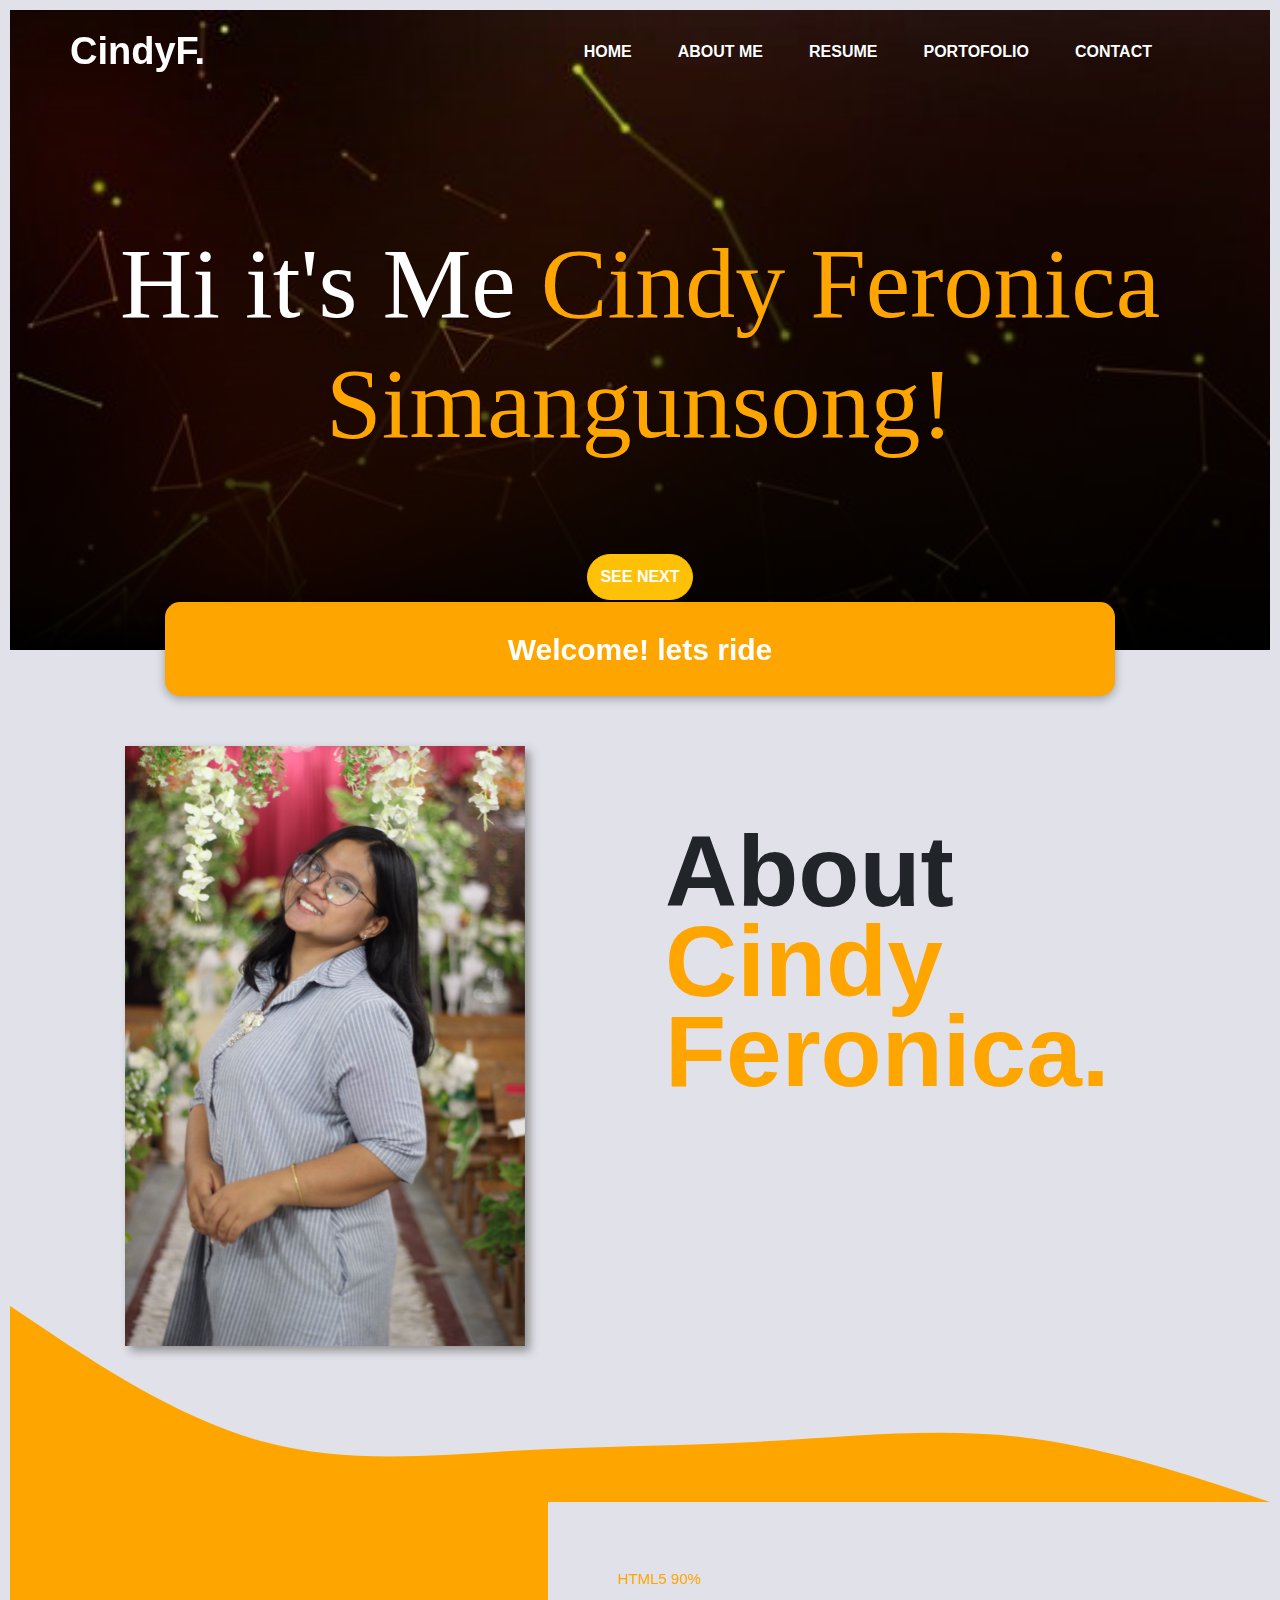
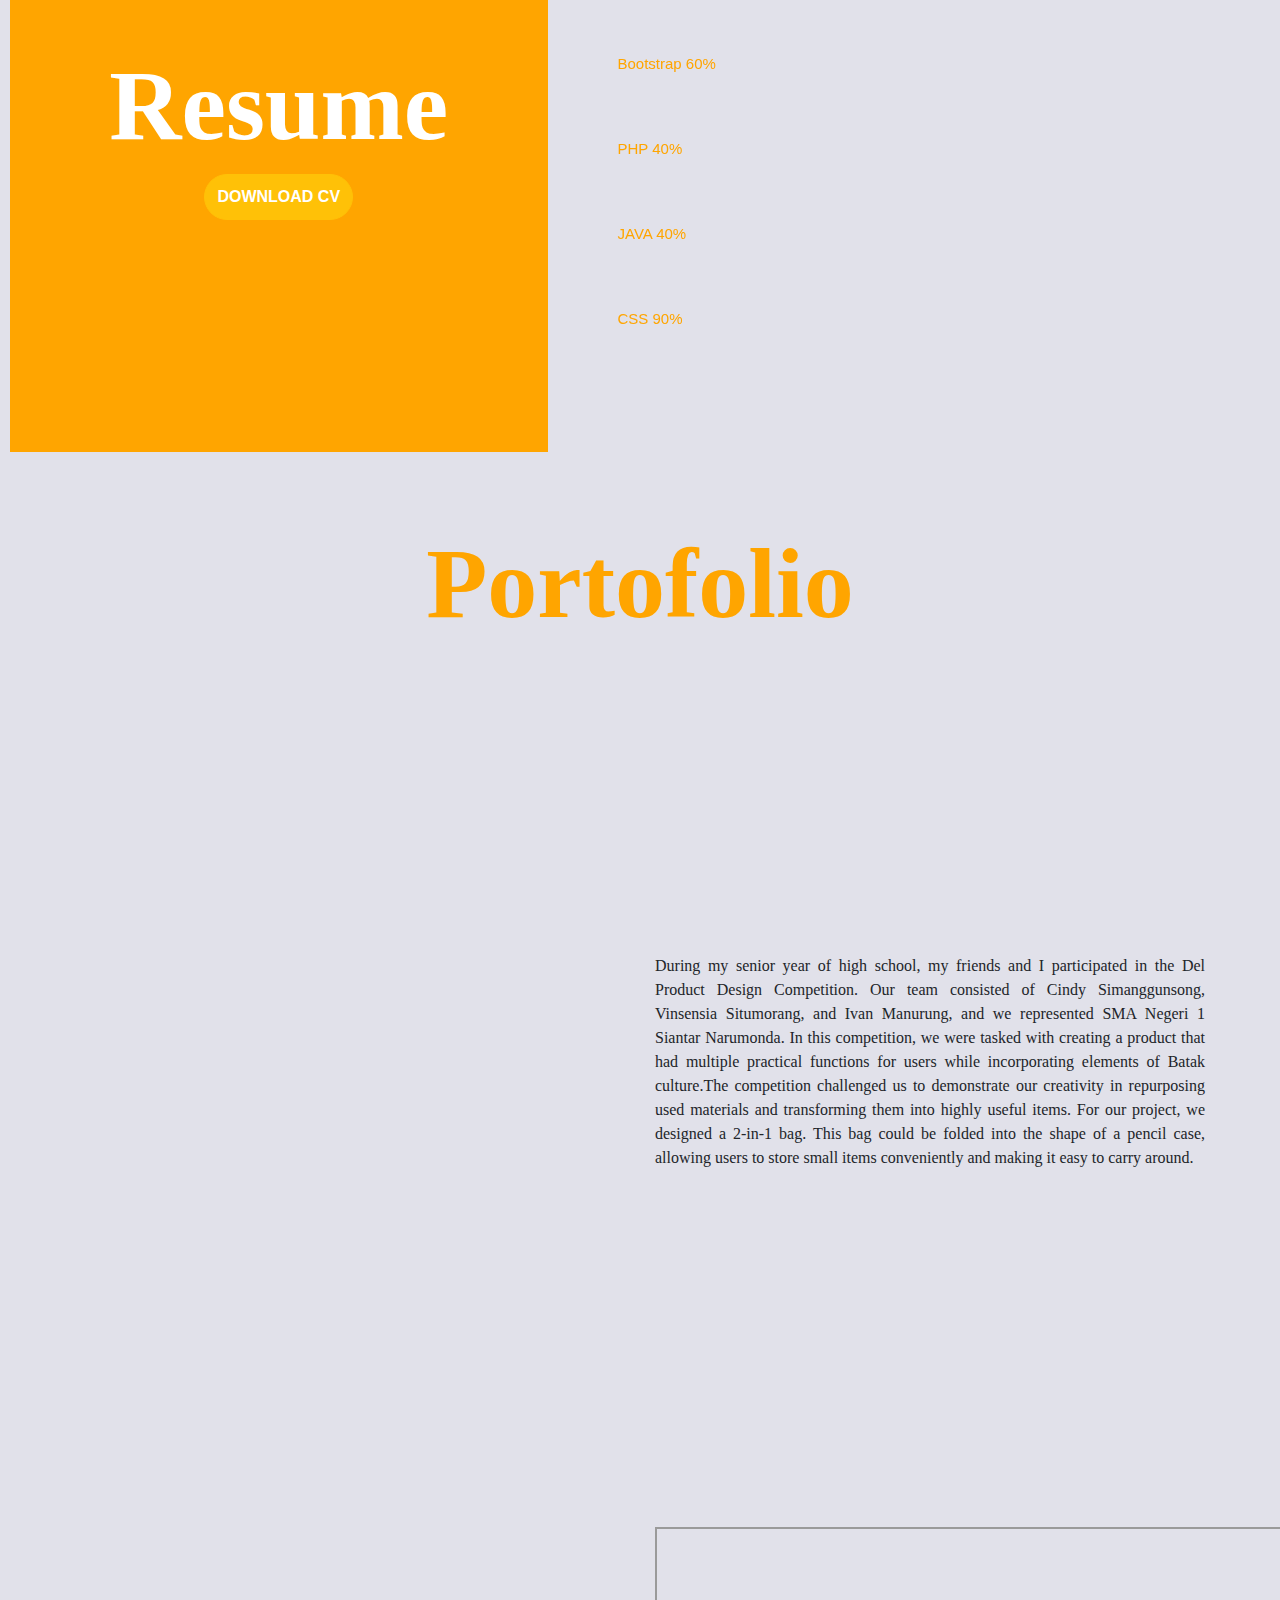
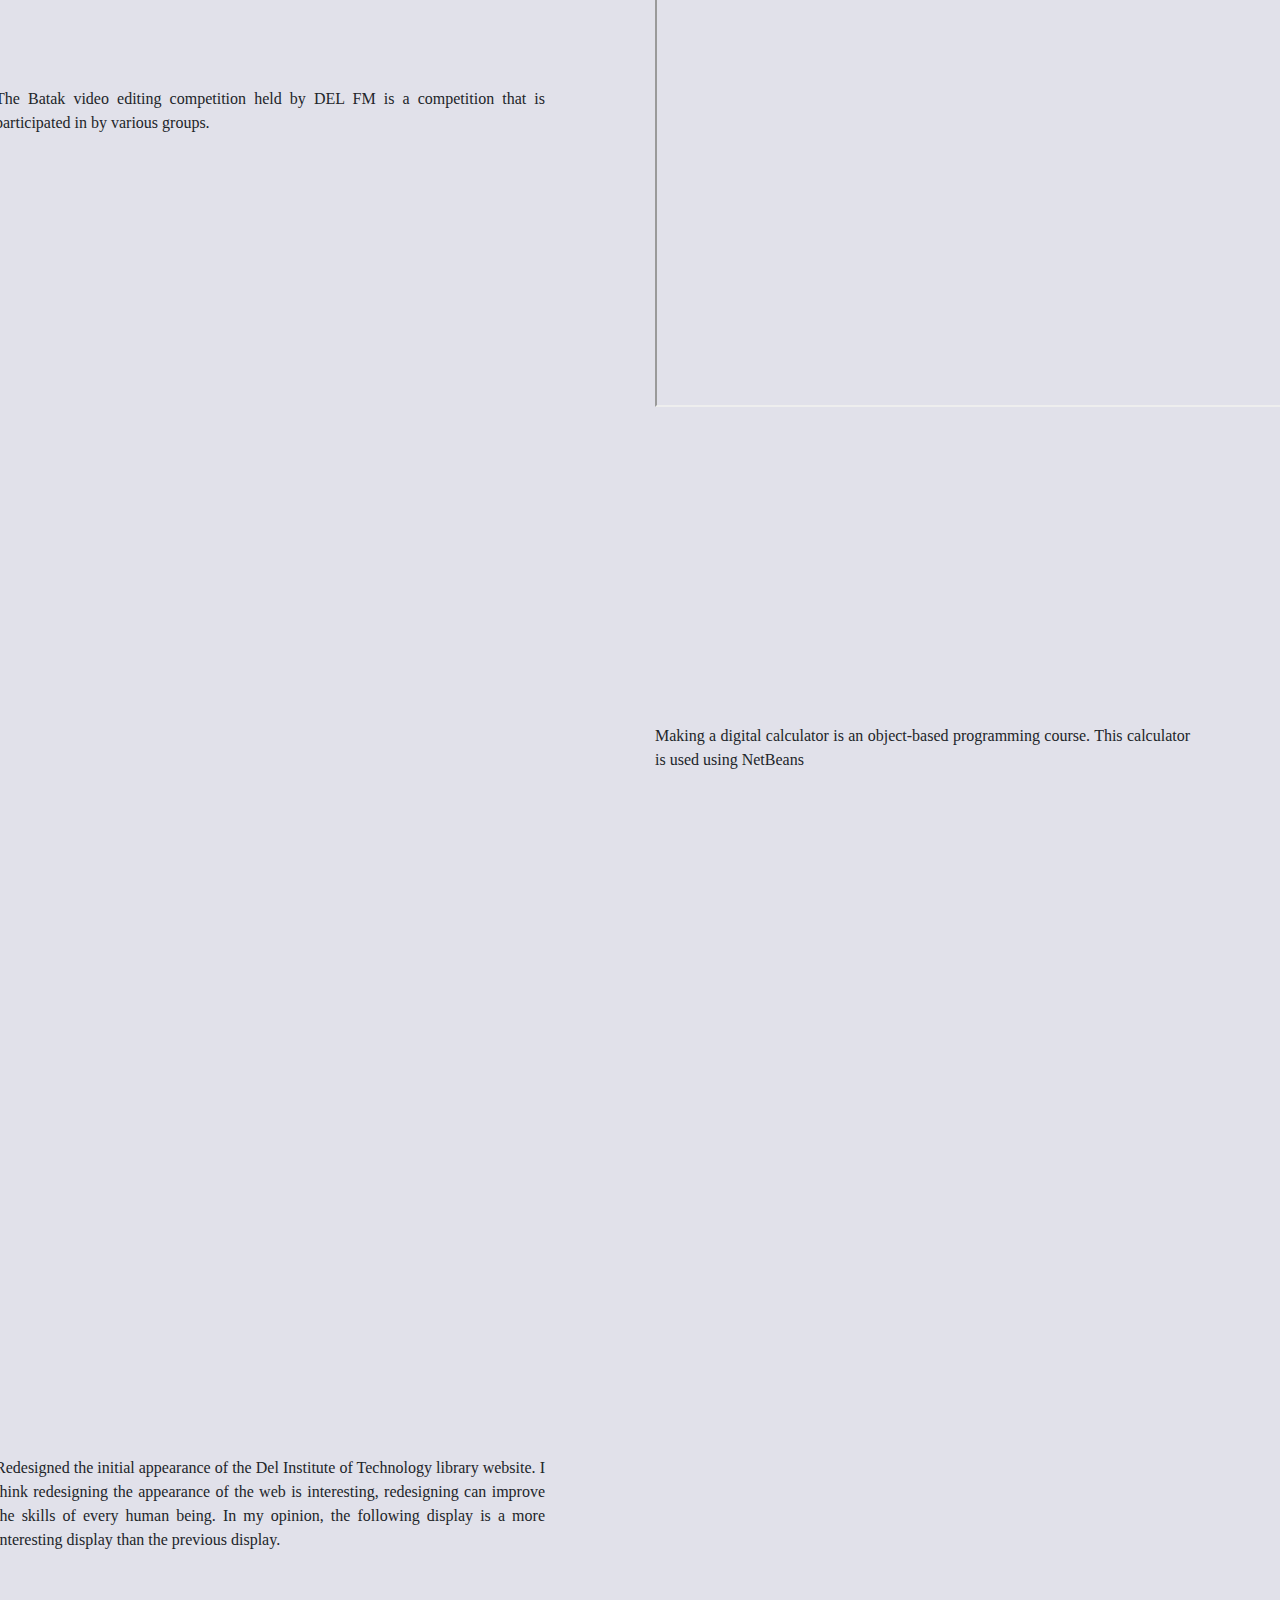
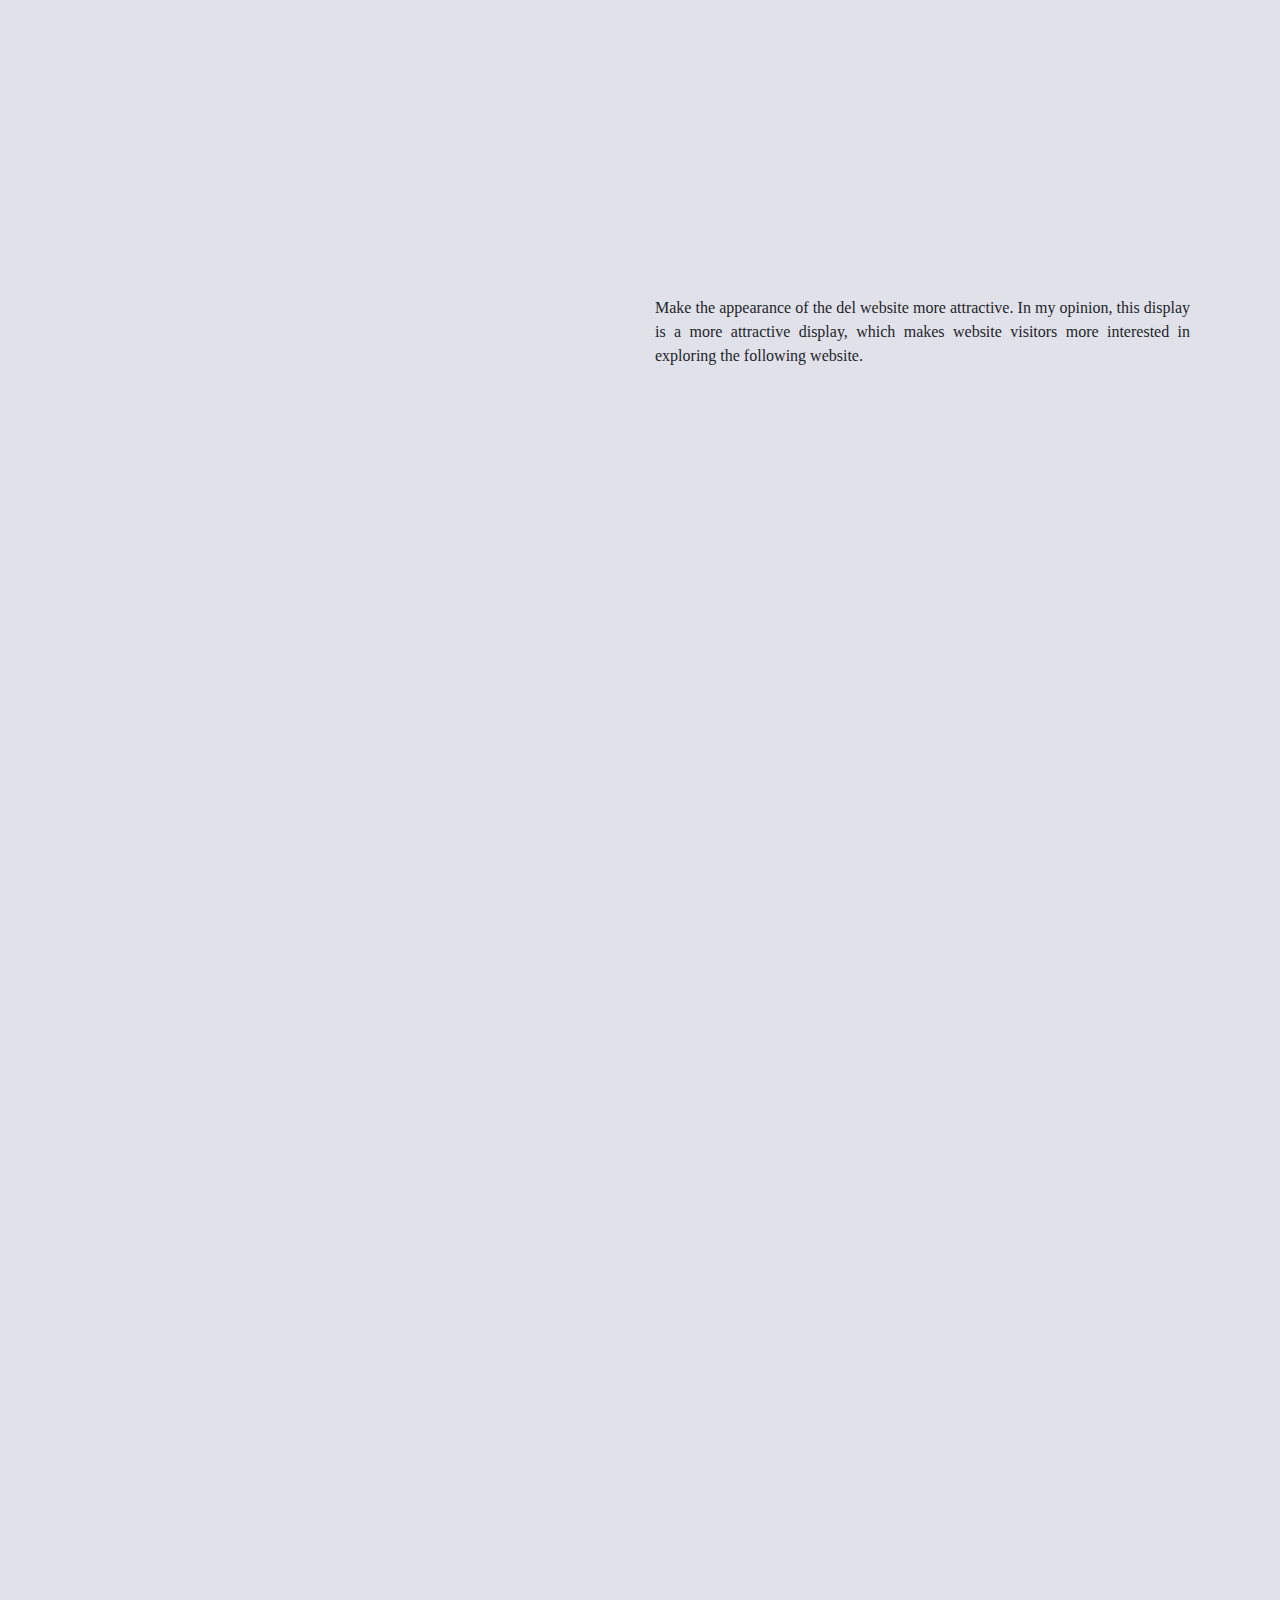
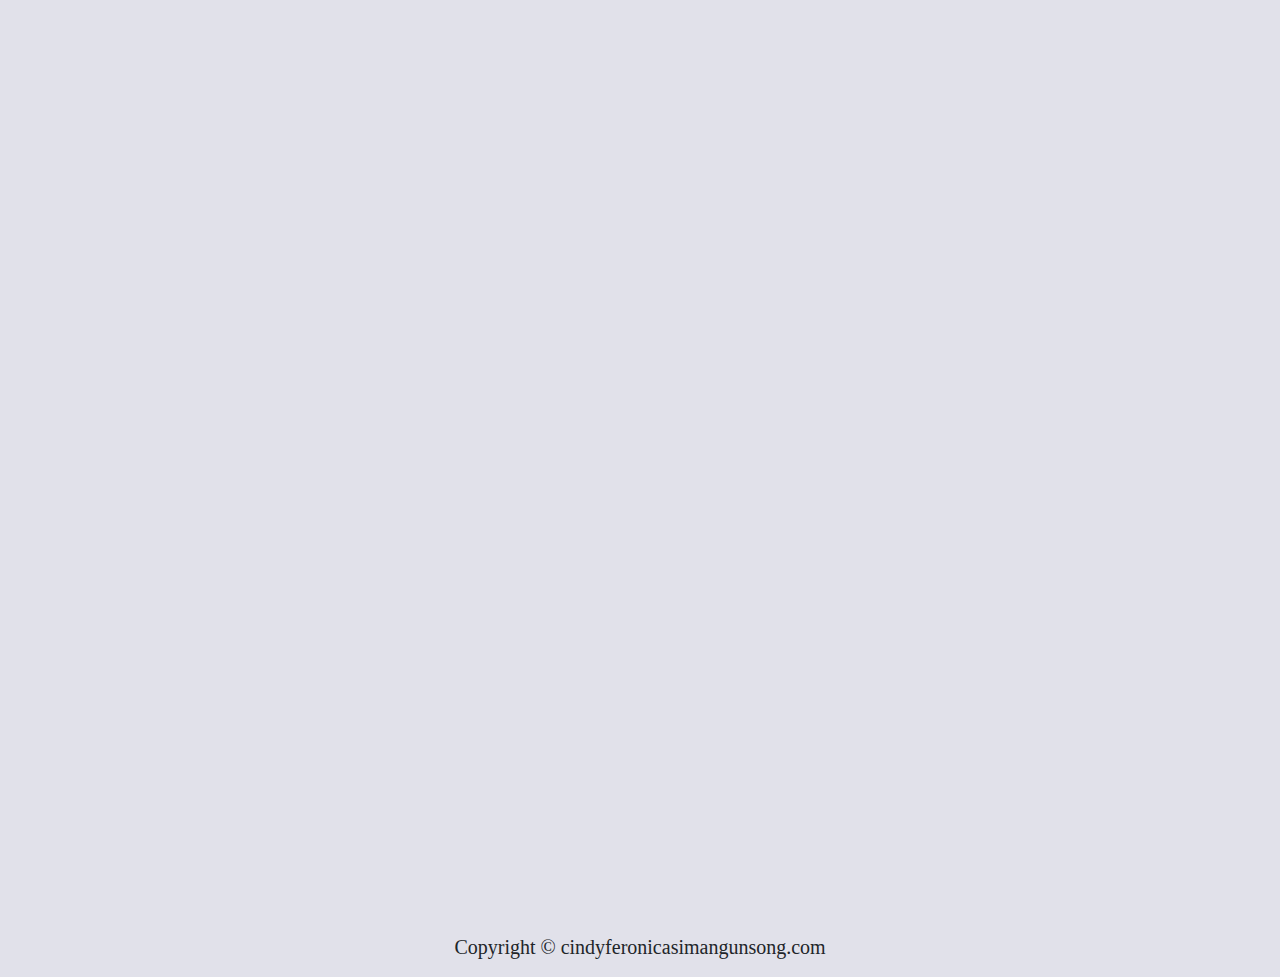
==== index.html @ 0d19aa40 "Add files via upload" ====
<!DOCTYPE html>
<html lang="en">
  <head>
    <meta charset="utf-8" />
    <meta name="viewport"/>
    <!-- Bootstrap CSS -->
    <link href="https://unpkg.com/aos@2.3.1/dist/aos.css" rel="stylesheet"><!-- ini merupakan tautan yang menuju ke file css, yang mengimport gaya dari "AOS" yang merupakan perpustakaan javascript untuk membuat animasi saat pengguna menggulir halaman web. -->
    <link
      rel="stylesheet"
      href="https://stackpath.bootstrapcdn.com/bootstrap/4.3.1/css/bootstrap.min.css"
      integrity="sha384-ggOyR0iXCbMQv3Xipma34MD+dH/1fQ784/j6cY/iJTQUOhcWr7x9JvoRxT2MZw1T"
      crossorigin="anonymous"
      />
    <!-- CSS -->
    <link rel="stylesheet" href="style.css" />
    <title>Cindy Feronica Simangunsong</title>
  </head>
  <body>


    <!-- Navbar Section -->
    <nav class="navbar navbar-expand">
      <div class="container">
        <a class="navbar-brand" data-aos="fade-right" data-aos-duration="80" href="#home">CindyF.</a>
        <div class="collapse navbar-collapse" id="navbarNav">
          <ul class="navbar-nav ml-auto">
            <li class="nav-item">
              <a class="nav-link" href="#home">Home</a>
            </li>
            <li class="nav-item">
              <a class="nav-link" href="#aboutme">About Me</a>
            </li>
            <li class="nav-item">
              <a class="nav-link" href="#resume">Resume</a>
            </li>
            <li class="nav-item">
              <a class="nav-link" href="#portofolio">Portofolio</a>
            </li>
            <li class="nav-item">
              <a class="nav-link" href="conntactus.html">Contact</a>
            </li>
          </ul>
        </div>
      </div>
    </nav>
    <!-- End Navbar -->


    <!-- bagian home yang terdapat bagian background  -->
    <section id="home">
        <div class="jumbotron jumbotron-fluid">
          <div class="container"> 
            <h1 class="display-4" data-aos="fade-up"data-aos-duration="80">Hi it's Me <span style="font: weight 900; color: orange;">Cindy Feronica Simangunsong!</span></h1>
            <a class="tombolprt btn btn-warning" href="#aboutme" >See Next</a>
          </div>
        </div>
    </section>
    <!-- end jumbo -->
    <!-- container -->
   <!-- panel -->
    <div class="container">
      <div class="row justify-content-center" data-aos="fade-up" data-aos-duration="80">
        <div class="col-10 info-panel text-center"><h1>Welcome! lets ride</h1></div>
      </div>
      <!-- end panel -->


      <!-- SECTION PERKENALAN -->
        <div class="row contain">
          <div class="col-6">
            <section id="aboutme">
            <img src="cindys.jpg" alt="me" class="img-fluid me" data-aos="fade-right" data-aos-duration="80"  >
          </div>
          <div class="col-6 txtme">
            <h3 class="fade-left" data-aos-duration="80">About<span style="color: orange"><br>Cindy Feronica.</span></h3>     
            <p  data-aos="fade-left" data-aos-duration="80">Hi! My Name Is <span style="color: orange;">Cindy Feronica Simangunsong</span> . <br> I Live In Porsea, Sumatera Utara, Indonesia! <br> May 12, 2023 I was born. Now i am . <br> 20 <span style="color:orange;"> Years Old. </span> I am a 5th semester Informatics undergraduate student at the <span style="color: orange;"> Del Technology Institute </span><br> I Like <span style="color: orange;">Web Design!</span> <br> My hope is that i will become a succesful web designer and receive work accordig to my criteria. <br> greeting from me 👩‍💻 <a href="https://www.instagram.com/cndysmg/?hl=en"><span style=color:orange;>@cndysmg</span></a></span></p>
          </div>
      </div>
    </div>
  </section>
      <!-- end PERKENALAN -->


        <!-- waves -->
    <svg class="waves" xmlns="http://www.w3.org/2000/svg" viewBox="0 0 1440 320"><path fill="#FEA500" fill-opacity="1" d="M0,96L48,128C96,160,192,224,288,250.7C384,277,480,267,576,261.3C672,256,768,256,864,250.7C960,245,1056,235,1152,245.3C1248,256,1344,288,1392,304L1440,320L1440,320L1392,320C1344,320,1248,320,1152,320C1056,320,960,320,864,320C768,320,672,320,576,320C480,320,384,320,288,320C192,320,96,320,48,320L0,320Z"></path></svg>
    <!-- end waves -->


<!-- bagian resume Skills section -->
    <section id="resume">  
      <div class="row align-middle">
        <div class="col-5 skill text-center align-middle">
        <br><br><br><br><br><br><h2 style="font-size: 100px; color: white; font-family: montserrat; font-weight: 900">Resume</h2>
          <a class="tombolprt btn btn-warning" href="https://drive.google.com/drive/folders/1V2VSqXaPwU917uNZCgEbph3WbT5rlEj8" >Download CV</a>
        </div>
  
        <div class="col-6 skills">
          <div class="">
          <ul id="skillbar">
            <li><span class="thebars progressdefault" style="width:100%;"data-aos="fade-left" data-aos-duration="80"></span>
              <h3>HTML5 90%</h3>
            </li>
            <li><span class="thebar progressblue"data-aos="fade-left" data-aos-duration="80" style="width:90%;"></span>
              <h3>Bootstrap 60%</h3>
            </li>
            <li><span class="thebar progressorange"data-aos="fade-left" data-aos-duration="80" style="width:80%;"></span>
              <h3>PHP 40%</h3>
            </li>
            <li><span class="thebar progressgreen" data-aos="fade-left" data-aos-duration="80"style="width:70%;"></span>
              <h3>JAVA 40%</h3>
            </li>
               <li><span class="thebar progressdefault" style="width: 100%" data-aos="fade-left" data-aos-duration="80"style="width:60%;"></span>
              <h3>CSS 90%</h3>
            </li>
          </ul>
          </div>
        </div>
      </div>
      </section>
        <!-- End of Resume Subpage -->




        <!--bagian about-->
    <section id="portofolio"><!-- about pertama -->
      <div class="row justify-content-center ">
        <div class="text-center">
        <br><br><br<br><br><h2 style="font-size: 100px; color: orange; font-family: montserrat; font-weight: 900">Portofolio</h2>
            <div class="row contain">
              <div class="col-6">
                <img src="harapan.jpg" alt="me" class="img-fluid mee img-responsive" data-aos="fade-right" data-aos-duration="80"  >
              </div>
              <div class="col-6 txtmee">
                <h4 class="xd text-left " data-aos="fade-left" data-aos-duration="80" >1️⃣.Del <span style="color: orange"> Product Design Competition </span></h4>     
                <p  class="xd text-left justify-text" data-aos="fade-left" data-aos-duration="80" >
               <div class="justify-text">
                During my senior year of high school, my friends and I participated in the Del Product Design Competition. Our team consisted of Cindy Simanggunsong, Vinsensia Situmorang, and Ivan Manurung, and we represented SMA Negeri 1 Siantar Narumonda. In this competition, we were tasked with creating a product that had multiple practical functions for users while incorporating elements of Batak culture.The competition challenged us to demonstrate our creativity in repurposing used materials and transforming them into highly useful items. For our project, we designed a 2-in-1 bag. This bag could be folded into the shape of a pencil case, allowing users to store small items conveniently and making it easy to carry around.
              </div>
              </div>
            </div>
          </div>
        </div>
      </div>
<!-- about pertama end -->
      <div class="row justify-content-center ">
        <div class="text-center">
            <div class="row contain">
              <div class="col-6 txtmee">
              <h4 class="xd text-left" data-aos="fade-left" data-aos-duration="80">2️⃣.Batak <span style="color: orange"> video editing competition by DEL FM</span></h4>     
              <p  class="xd text-left justify-text " data-aos="fade-left" data-aos-duration="80" >
                <div class="justify-text">
              The Batak video editing competition held by DEL FM is a competition that is participated in by various groups. <a class="nav-link " href="https://drive.google.com/drive/folders/1-0HwHfOLL2AI66oNQTvqMdPvUxizGyU6"> </a><span style="color:black"> </span></p>
            </div>  
            </div>
              <div class="col-6 txtmee">
              <iframe src="https://drive.google.com/file/d/1vu4aQV7bl-6YU1rjakam4aYBLO9CNaQT/preview" width="640" height="480" allow="autoplay"></iframe>
              </div>
            </div>
        </div>
        </div>
      </div>
      <!--about ke 2 end-->
      <div class="row contain">
        <div class="col-6">
        <img src="proyekkalku.jpg" alt="me" class="img-fluid mee img-responsive" data-aos="fade-right" data-aos-duration="80"  >
        </div>
        <div class="col-6 txtmee">
        <h4 class="xd text-left " data-aos="fade-left" data-aos-duration="80" >3️⃣.Create <span style="color: orange"> Calculator Programs and Designs </span></h4>     
        <p  class="xd text-left justify-text" data-aos="fade-left" data-aos-duration="80" >
          <div class="justify-text">
          Making a digital calculator is an object-based programming course. This calculator is used using NetBeans
        </div>
        </div>
      </div>
<!--about ke 3 end-->
      
<div class="row justify-content-center ">
        <div class="text-center">
            <div class="row contain">
              <div class="col-6 txtmee">
              <h4 class="xd text-left" data-aos="fade-left" data-aos-duration="80">4️⃣. Redesigning <span style="color: orange"> the appearance of the IT Del library website</span></h4>     
              <p  class="xd text-left justify-text " data-aos="fade-left" data-aos-duration="80" >
                <div class="justify-text">
                  Redesigned the initial appearance of the Del Institute of Technology library website. I think redesigning the appearance of the web is interesting, redesigning can improve the skills of every human being. 
                  In my opinion, the following display is a more interesting display than the previous display.
                </div>  
            </div>
              <div class="col-6 txtmee">
                <img src="proyekperpus.jpg" alt="me" class="img-fluid mee img-responsive" data-aos="fade-right" data-aos-duration="80" >
              </div>
            </div>
        </div>
        </div>
      </div>
      <!--about ke 4 end -->
      <div class="row contain">
        <div class="col-6">
        <img src="proyekdel.jpg" alt="me" class="img-fluid mee img-responsive" data-aos="fade-right" data-aos-duration="80"  >
        </div>
        <div class="col-6 txtmee">
        <h4 class="xd text-left " data-aos="fade-left" data-aos-duration="80" >5️⃣.Create <span style="color: orange"> Calculator Programs and Designs </span></h4>     
        <p  class="xd text-left justify-text" data-aos="fade-left" data-aos-duration="80" >
          <div class="justify-text">
          Make the appearance of the del website more attractive. In my opinion, this display is a more attractive display, which makes website visitors more interested in exploring the following website.
        </div>
        </div>
      </div>
    </section>
    <!--end about-->


    <!--bagian sertifikat-->
<!-- MY TEAM SECTION -->
    <section id="team" class="team content-section">
      <div class="container">
        <div class="row text-center">
          <div class="col-md-12" data-aos="fade-down" data-aos-duration="80">
          <h2 style="font-size: 100px; color: orange; font-family: montserrat; font-weight: 900">Sertificate</h2>
          </div>
          <div class="row">
            <div class="col-md-4" data-aos="fade-right" data-aos-duration="80">
              <div class="team-member">
                <figure>
                <img src="ser1.jpg" alt="" class="img-fluid">
                </figure>
              </div><!-- /.team-member-->
            </div><!-- /.col-md-4 -->
            <div class="col-md-4" data-aos="fade-down" data-aos-duration="80">
              <div class="team-member">
                <figure>
                <img src="ser2.png" class="img-fluid">
                </figure>
              </div><!-- /.team-member-->
            </div><!-- /.col-md-4 -->
            <div class="col-md-4" data-aos="fade-left" data-aos-duration="80">
              <div class="team-member">
                <figure>
                <img src="ser3.png" alt="" class="img-fluid">
                </figure>
              </div><!-- /.team-member-->
            </div><!-- /.col-md-4 -->
          </div><!-- /.row -->
          <div class="row">
            <div class="col-md-6" data-aos="fade-right" data-aos-duration="80">
              <div class="team-member">
                <figure>
                <img src="ser4.png" alt="" class="img-fluid">
                </figure>
              </div><!-- /.team-member-->
            </div><!-- /.col-md-4 -->
            <div class="col-md-6" data-aos="fade-left" data-aos-duration="80">
              <div class="team-member">
                <figure>
                <img src="ser5.png" alt="" class="img-fluid">
                </figure>
              </div><!-- /.team-member-->
            </div><!-- /.col-md-4 -->
            <div class="col-md-6" data-aos="fade-left" data-aos-duration="80">
              <div class="team-member">
            <figure>
              <center><img src="ser6.png" alt="" class="img-fluid"></center>
              </figure>
          </div>
        </div>
      </div>
    </section>
<!--bagian sertifikat selesai-->
    <script
      src="https://code.jquery.com/jquery-3.3.1.slim.min.js"
      integrity="sha384-q8i/X+965DzO0rT7abK41JStQIAqVgRVzpbzo5smXKp4YfRvH+8abtTE1Pi6jizo"
      crossorigin="anonymous"
    ></script>
    <script
      src="https://cdnjs.cloudflare.com/ajax/libs/popper.js/1.14.7/umd/popper.min.js"
      integrity="sha384-UO2eT0CpHqdSJQ6hJty5KVphtPhzWj9WO1clHTMGa3JDZwrnQq4sF86dIHNDz0W1"
      crossorigin="anonymous"
    ></script>
    <script
      src="https://stackpath.bootstrapcdn.com/bootstrap/4.3.1/js/bootstrap.min.js"
      integrity="sha384-JjSmVgyd0p3pXB1rRibZUAYoIIy6OrQ6VrjIEaFf/nJGzIxFDsf4x0xIM+B07jRM"
      crossorigin="anonymous"
    ></script>
    <script src="https://unpkg.com/aos@2.3.1/dist/aos.js"></script>
    <script>
      AOS.init();
    </script>
    <script src="https://cdnjs.cloudflare.com/ajax/libs/gsap/latest/TweenMax.min.js"></script>
    <script src="https://cdnjs.cloudflare.com/ajax/libs/gsap/latest/plugins/ScrollToPlugin.min.js"></script>
    </script>
  </body>
    <footer>
    <center><h5> Copyright &copy; cindyferonicasimangunsong.com</h5></center>
    </footer>
</html>
---- style.css ----
/* Nav */
 .navbar {
  position: relative;
  z-index: 1;
}

.p{
  text-align:justify;
}

.navbar-brand {
  font-family: "Montserrat", sans-serif;
  font-weight: 700;
  font-size: 38px;
  color: white;
}

.nav-link {
  text-align: center;
  font-family: -apple-system, BlinkMacSystemFont, "Segoe UI", Roboto, Oxygen,
    Ubuntu, Cantarell, "Open Sans", "Helvetica Neue", sans-serif;
  font-weight: 700;
  font-size: 20px;
}

.nav-linka {
  text-align: center;
  font-family: -apple-system, BlinkMacSystemFont, "Segoe UI", Roboto, Oxygen,
    Ubuntu, Cantarell, "Open Sans", "Helvetica Neue", sans-serif;
  font-weight: 700;
  font-size: 20px;
  color:black;
}

/* end nav */

/* TEAM SECTION */
/* team section */

a:link,
a:active,
a:visited {
  color: rgba(255, 255, 255, 1);
}

a:hover {
  color: rgba(255, 255, 255, 0.6);
}

.gray {
  color: #a5a5a5;
}

.team {
  margin: 40px;
}

.team-member {
  margin: 15px 0;
  padding: 0;
}

.team-member figure {
  position: relative;
  overflow: hidden;
  padding: 0;
  margin: 0;
}

.team-member figure img {
  min-width: 100%;
}

.team-member figcaption p {
  font-size: 16px;
}

.team-member figcaption ul {
  list-style: none;
  margin: 0;
  padding: 0;
}

.team-member figcaption ul {
  visibility: visible;
  -webkit-transition: all 0.1s ease-in-out;
  -moz-transition: all 0.1s ease-in-out;
  -o-transition: all 0.1s ease-in-out;
  transition: all 0.1s ease-in-out;
}

.team-member figcaption ul li {
  display: inline-block;
  padding: 10px;
}

.team-member h4 {
  margin: 10px 0 0;
  padding: 0;
}

.team-member figcaption {
  padding: 50px;
  color: transparent;
  background-color: transparent;
  position: absolute;
  z-index: 996;
  bottom: 0;
  left: 0;
  width: 100%;
  height: 0;
  overflow: hidden;
  visibility: hidden;
  -webkit-transition: all 0.3s ease-in-out;
  -moz-transition: all 0.3s ease-in-out;
  -o-transition: all 0.3s ease-in-out;
  transition: all 0.3s ease-in-out;
}

.team-member figure:hover figcaption {
  visibility: visible;
  color: #fff;
  background: orange;
  /* Primary color, can be changed via colors.css */

  height: 100%;
  -webkit-transition: all 0.3s ease-in-out;
  -moz-transition: all 0.3s ease-in-out;
  -o-transition: all 0.3s ease-in-out;
  transition: all 0.3s ease-in-out;
}

.team-member figure:hover figcaption ul li a:hover {
  color: rgba(49, 49, 49, 0.97);
}

.team-member figure:hover img {
  -webkit-transform: scale(1.1) rotate(1deg) translateY(12px);
  -moz-transform: scale(1.1) rotate(1deg) translateY(12px);
  -o-transform: scale(1.1) rotate(1deg) translateY(12px);
  -ms-transform: scale(1.1) rotate(1deg) translateY(12px);
  transform: scale(1.1) rotate(1deg) translateY(12px);
  -webkit-transition: all 0.4s ease-in-out;
  -moz-transition: all 0.4s ease-in-out;
  -o-transition: all 0.4s ease-in-out;
  transition: all 0.4s ease-in-out;
}
/* END TEAM */

/* tombol contact */

.tombol {
  text-transform: uppercase;
  border-radius: 40px;
  font-family: -apple-system, BlinkMacSystemFont, "Segoe UI", Roboto, Oxygen,
    Ubuntu, Cantarell, "Open Sans", "Helvetica Neue", sans-serif;
  font-weight: 700;
  justify-content: center;
  display: flex;
}

.tombolprt {
  text-transform: uppercase;
  border-radius: 40px;
  font-family: -apple-system, BlinkMacSystemFont, "Segoe UI", Roboto, Oxygen,
    Ubuntu, Cantarell, "Open Sans", "Helvetica Neue", sans-serif;
  font-weight: 700;
  padding-bottom: 10px;
  padding-top: 10px;
}
/* end tbl contact */

/* jumbotron */

.jumbotron {
  background-image: url(it.jpg);
  background-size: cover;
  height: 590px;
  text-align: center;
  position: relative;
}
.jumbotron .container {
  z-index: 1;
  position: relative;
}

.jumbotron::after {
  content: "";
  display: block;
  width: 100%;
  height: 100%;
  background-image: linear-gradient(to top, rgba(0, 0, 0, 1), rgba(0, 0, 0, 0));
  position: absolute;
  bottom: 0;
}

.jumbotron .display-4 {
  color: white;
  text-align: center;
  margin-top: 80px;
  text-shadow: 1px 1px 1px rgba(0, 0, 0, 0.3);
  font-size: 70px;
  margin-bottom: 100px;
}

.info-panel {
  box-shadow: 0 3px 20px rgba(0, 0, 0, 0.3);
  border-radius: 20px;
  margin-top: -60px;
  background-color: white;
  padding: 5px;
}
.info-panel3 {
  padding: 30px;
  margin-bottom: 100px;
}

.info-panel3 h1 {
  font-size: 60px;
  font-weight: 900;
  font-family: "Montserrat", sans-serif;
}

.info-panel h1 {
  font-size: 20px;
  font-weight: 900;
  font-family: "Montserrat", sans-serif;
  color: orange;
  margin-top: 15px;
}

.me {
  width: 400px;
  /* border-radius: 50px; */
  margin-left: 40px;
  /* -webkit-box-shadow:  rgba(97,97,97,1);
    -moz-box-shadow: -21px 30px 92px -56px rgba(97,97,97,1); */
}
.cindys {
  width: 100%;
  /* border-radius: 50px; */
  /* -webkit-box-shadow:  rgba(97,97,97,1);
    -moz-box-shadow: -21px 30px 92px -56px rgba(97,97,97,1); */
}
html,
body {
  width: 100%;
  overflow-x: hidden;
}
.txtme h3 {
  margin-top: 250px;
  font-family: "Montserrat", sans-serif;
  font-weight: 700;
  font-size: 70px;
  font-weight: bold;
  margin-left: -100px;
}
.txtmee h3 {
  margin-top: -100px;
  font-family: "Montserrat", sans-serif;
  font-weight: 700;
  font-size: 90px;
  font-weight: bold;
  margin-left: -20px;
}
.xd {
  color: #222;
  font-size: 50px;
  margin: 0px 15px 15px 15px;
}

.txtme p {
  font-family: "Montserrat", sans-serif;
  font-weight: 700;
  font-size: 15px;
  margin-top: 15px;
  text-align: justify;
  margin-left: -100px;
}
.txtmee p {
  font-family: "Montserrat", sans-serif;
  font-weight: 700;
  font-size: 13px;
  margin-top: 15px;
  text-align: justify;
  margin-left: -20px;
}

.contain {
  margin-top: 200px;
}

.skill {
  background-color: orange;
  height: 500px;
  margin: 0px 0px 0px 15px;
}
.skill p {
  margin-top: 220px;
  font-family: "Montserrat", sans-serif;
  font-weight: 700;
  font-size: 40px;
  font-weight: bold;
}
.skills {
  background-color: orange;
  height: 500px;
  margin-top: -150px;
}
.skills p {
  margin-top: 100px;
  font-family:"Montserrat", sans-serif;
  font-weight: 700;
  font-size: 15px;
  font-weight: bold;
}
#skillbar {
  list-style: none;
  font-size: 12px;
  width: 100%;
  padding: 0;
  margin-top: 100px;
  position: relative;
  font-family: "Poppins", sans-serif;
  font-weight: 700;
  font-size: 20px;
  font-weight: bold;
}
#skillbar li {
  padding: 0;
  height: 2.5em;
  line-height: 2.5em;
  margin: 0.9em auto;
}
#skillbar li h3 {
  position: relative;
  font-size: 15px;
  line-height: 2.2em;
  color: orange;
  margin-left: 10px;
  font-weight: normal;
}
.thebar {
  height: 2.5em;
  padding: 0;
  margin: 0 auto;
  position: absolute;
  width: 100%;
  -webkit-border-radius: 2px;
  -moz-border-radius: 2px;
  border-radius: 2px;
}
.thebars {
  height: 2.5em;
  padding: 0;
  margin: 0 auto;
  position: absolute;
  width: 90%;
  -webkit-border-radius: 2px;
  -moz-border-radius: 2px;
  border-radius: 2px;
}
.progressdefault {
  background-color: #222;
}
.progresspink {
  background-color: #222;
}
.progressorange {
  background: #222;
}
.progressgreen {
  background-color: #222;
}
.progressblue {
  background-color: #222;
}

@media only screen and (max-width: 600px) {
  .me {
    width: 1280;
    /* border-radius: 50px; */
    height: 400px;
    max-width: 300px;
    margin-left: 45px;
    margin-top: -190px;
  }
  .txtme h3 {
    margin-top: 250px;
    font-family: "Montserrat", sans-serif;
    font-weight: 900;
    font-size: 90px;
    font-weight: bold;
    text-align: center;
    line-height: 80px;
    margin-left: -200px;
  }
  .txtme p {
    font-family: "Montserrat", sans-serif;
    font-weight: 700;
    font-size: 20px;
    margin-top: 75px;
    text-align: justify;
    margin-left: -200px;
    margin-bottom: 150px;
    text-align: center;
  }
  .mee {
    width: 100%;
    /* border-radius: 50px; */
    margin-top: -190px;
    position: relative;
    margin-left: 110px;
  }
  .txtmee h3 {
    margin-top: 150px;
    font-family: "Montserrat", sans-serif;
    font-weight: 900;
    font-size: 90px;
    font-weight: bold;
    text-align: center;
    line-height: 80px;
    margin-left: -200px;
  }

  .txtmee p {
    font-family: "Montserrat", sans-serif;
    font-weight: 700;
    font-size: 20px;
    margin-top: 75px;
    text-align: justify;
    margin-left: -200px;
    margin-bottom: 250px;
    text-align: center;
  }
}

/* desktop ver */
@media (min-width: 992px) {
  /*   
  .navbar{
    z-index: 10000;
    position: fixed;
    top: 0px;
    width: 100%;
  }
   */

  .info-panel h1 {
    font-size: 30px;
    font-weight: 900;
    font-family: "Montserrat", sans-serif;
    color: white;
    margin-top: 10px;
  }
  .info-panel {
    box-shadow: 0 3px 10px rgba(0, 0, 0, 0.3);
    border-radius: 15px;
    margin-top: -80px;
    background-color: orange;
    padding: 20px;
  }
  .nav-link {
    text-transform: uppercase;
    margin-right: 30px;
    font-size: 16px;
    font-family: -apple-system, BlinkMacSystemFont, "Segoe UI", Roboto, Oxygen,
      Ubuntu, Cantarell, "Open Sans", "Helvetica Neue", sans-serif;
    font-weight: 700;
    color: white !important;
    text-shadow: 1px 1px 1px rgba(0, 0, 0, 0.3);
  }
  .navbar-brand {
    color: white !important;
 
  }
  .nav-link:hover::after {
    content: "";
    display: block;
    border-bottom: 3px solid #f9ca24;
    width: 50%;
    margin: auto;
    padding-bottom: 5px;
    margin-bottom: -8px;
  }

  .jumbotron {
    margin-top: -83px;
    height: 640px;
  }

  .jumbotron .display-4 {
    font-size: 100px;
    margin-bottom: 90px;
    font-weight: 400;
    margin-top: 150px;
  }

  .me {
    width: 400px;
    /* border-radius: 50px; */
    margin-top: -100px;
    -webkit-filter: drop-shadow(-21px 30px 92px -56px rgb(128, 128, 128));
    filter: drop-shadow(5px 5px 5px rgb(146, 145, 145));
  }
  .mee {
    width: 60%;
    margin-left: 120px;
    margin-top: -15px;
    margin-bottom: 100px;
  }
  .txtme h3 {
    margin-top: -20px;
    font-family: "Montserrat", sans-serif;
    font-weight: 900;
    font-size: 100px;
    font-weight: bold;
    line-height: 90px;
    margin-left: 10px;
  }
  .txtmee h3 {
    margin-top: 100px;
    font-family: "Montserrat", sans-serif;
    font-weight: 700;
    font-size: 80px;
    font-weight: bold;
    line-height: 60px;
    text-align: center;
    margin-left: 20px;
  }

  .txtme p {
    font-family: "Montserrat", sans-serif;
    font-weight: 900;
    font-size: 20px;
    margin-top: 40px;
    text-align: justify;
    margin-left: 10px;
  }
  .waves {
    margin-top: -200px;
    margin-bottom: auto;
  }
  .txtmee p {
    font-family: "Montserrat", sans-serif;
    font-weight: 700;
    font-size: 20px;
    margin-top: 40px;
    text-align: center;
  }
  .skill {
    background-color: orange;
    height: 550px;
    margin-top: 0;
  }
  .skill p {
    margin-top: 180px;
    font-family: "Montserrat", sans-serif;
    font-weight: 700;
    font-size: 110px;
    font-weight: bold;
  }

  .skills {
    background-color: orange;
    height: 550px;
    margin-top: -150px;
    margin-top: 0;
  }
  .skills p {
    margin-top: 100px;
    font-family: "Montserrat", sans-serif;
    font-weight: 700;
    font-size: 90px;
    font-weight: bold;
  }
  .contain {
    margin-top: 150px;
  }
  #skillbar {
    list-style: none;
    font-size: 12px;
    width: 50%;
    padding: -10px;
    margin-top: 60px;
    position: relative;
    font-family: "Poppins", sans-serif;
    font-weight: 700;
    font-size: 25px;
    font-weight: bold;
  }
  #skillbar li {
    padding: 0;
    height: 2.5em;
    line-height: 2.5em;
    margin: 0.9em auto;
  }
  #skillbar li h3 {
    position: relative;
    font-size: 15px;
    line-height: 2.2em;
    color: orange;
    margin-left: 10px;
    font-weight: normal;
  }
  .thebar {
    height: 2.5em;
    padding: 0;
    margin: 0 auto;
    position: absolute;
    width: 100%;
    -webkit-border-radius: 2px;
    -moz-border-radius: 2px;
    border-radius: 2px;
  }
  .justify-text {
    text-align: justify;
    margin: 0px 80px 0px 0px;
  }
  .progressdefault {
    background-color: #222;
  }
  .progresspink {
    background-color: #222;
  }
  .progressorange {
    background: #222;
  }
  .progressgreen {
    background-color: #222;
  }
  .progressblue {
    background-color: #222;
  }
  .about {
    margin-top: 100px;
  }
  .dreamtext {
    margin-top: 100px;
  }
  .dreamtext h3 {
    margin-top: 50px;
    font-family: "Montserrat", sans-serif;
    font-weight: 900;
    font-size: 100px;
    font-weight: bold;
    line-height: 90px;
    margin-left: 40px;
    text-align: center;
  }
  .dreamtext p {
    font-family: "Montserrat", sans-serif;
    font-weight: 900;
    font-size: 20px;
    margin-top: 40px;
    text-align: center;
    margin-left: 40px;
  }

  .dream {
    margin-top: -40px;
  }
  .botlow {
    margin-bottom: 90px;
  }

  .contactxt {
    margin-top: 60px;
    margin-bottom: 100px;
  }
  .contactxt h3 {
    margin-top: 50px;
    font-family: "Montserrat", sans-serif;
    font-weight: 900;
    font-size: 100px;
    font-weight: bold;
    line-height: 90px;
    margin-left: 40px;
    text-align: center;
  }
  .contactxt p {
    font-family: "Montserrat", sans-serif;
    font-weight: 900;
    font-size: 20px;
    margin-top: 40px;
    text-align: center;
    margin-left: 40px;
  }

  .left-align {
    text-align: left;
    font-size: 100px;

  .contact {
    margin-top: 100px;
    width: 90%;
    margin-left: 70px;
  }


  body {
    font-family: Arial, sans-serif;
    background-color: #f4f4f4;
    margin: 0;
    padding: 0;
  }

  h1,
  h3 {
    text-align: center;
  }

  h1 {
    margin-bottom: 0;
  }

  h3 {
    margin-top: 0;
    color: #808080;
  }

  form {
    max-width: 400px;
    margin: 0 auto;
    background: #fff;
    padding: 20px;
    border-radius: 5px;
    box-shadow: 0px 0px 10px rgba(0, 0, 0, 0.1);
  }

  label {
    display: block;
    font-weight: bold;
    margin-bottom: 5px;
  }

  input[type="text"],
  input[type="email"],
  select {
    padding: 10px;
    border: 1px solid #ccc;
    border-radius: 5px;
  }

  input[type="text"],
  input[type="email"] {
    width: calc(100% - 20px);
  }

  select {
    width: 100%;
  }

  .mb-15 {
    margin-bottom: 15px;
  }
}

/* resume */
body {
  background: #e1e1ea;
  font-family: 'Roboto';
  margin: auto;
  box-sizing: border-box;
  padding: 10px;
}
/**Left side CSS**/
.left-box{
  float: left;
  box-shadow: 10px 10px 5px grey;
  background-color: orange;
  height: 961px;
  width: 300px;
  box-sizing: border-box;
  margin: 0px;
}

/**Left side content CSS**/
.top-left{
  position: relative;
  border-style: solid;
  border-width: 0px 0px 3px 0px;
  box-sizing: border-box;
  height: 25%;
  margin: 0px;
}

.name {
    position: absolute;
    font-size: 40px;
    color: white;
    bottom: 8px;
    left: 16px;
    box-sizing: border-box;
}

img { 
    width: 100%;
    height: 100%;
    box-sizing: border-box;
}

.objective {
   border-style: solid;
   border-width: 0px 0px 2px 0px ;
   margin: 0px;
   padding: 10px;
   box-sizing: border-box;
}

.objective-img{
  float: left;
  border: solid;
  border-width: 3px;
  box-sizing: border-box;
  width: 30px;
  height: auto;
}

.objective-text{
  display: inline-block;
  text-align: left;
  color: white;
  box-sizing: border-box;
  margin: 0px;
}

.phone{
   border-style: solid;
   border-width: 0px 0px 2px 0px;
   box-sizing: border-box;
   margin: 0px;
   padding: 10px;
}

.phone-text {
  display: inline-block;
  text-align: left;
  font-size: 20px;
  color: white;
  margin: 0px;
  box-sizing: border-box;
}

.email{
   border-style: solid;
   border-width: 0px 0px 0px 0px;
   box-sizing: border-box;
   margin: 0px;
   padding: 10px;
}

.email-text {
  display: inline-block;
  text-align: left;
  font-size: 20px;
  color: white;
  margin: 0px;
  box-sizing: border-box;
}
/**work experience box**/
.work-experience {
  float: left;
  box-shadow: 10px 10px 5px grey;
  background-color: white;
  height: 300px;
  width: 850px;
  margin: 0;
  box-sizing: border-box;
}

.work-img {
  float: left;
  background-color: orange;
  height: auto;
  width: 50px;
  margin: 25px 30px 100% 30px;
  box-sizing: border-box;
}

.job-box{
  float: left;
  border: solid;
  border-width: 0px 0px 3px 0px;
  box-sizing: border-box;
  margin: 0px 10px 0px 0px;
  padding: 10px 10px 10px 10px;
  width: 200px;
  height: auto;
}

.job-box:hover {
  background-color: gray;
}

.job-title {
  font-weight: bold;
  line-height: 1.5;
  box-sizing: border-box;
}

.job-date{
  color: orange;
  line-height: 1.5;
  box-sizing: border-box;
}


.job-description{
  line-height: 1.5;
  box-sizing: border-box;
}

/**Education box**/
.education {
  float: left;
  box-shadow: 10px 10px 5px grey;
  background-color: white;
  box-sizing: border-box;
  height: 300px;
  width: 850px;
  margin: 15px 15px 15px 15px;
}

/**interest box**/
.interest {
  float: left;
  box-shadow: 10px 10px 5px grey;
  background-color: white;
  box-sizing: border-box;
  height: 300px;
  width: 410px;
  margin: 15px 15px 15px 15px;
}

/**Skills box**/
.skills {
  float: left;
  background-color: #e1e1ea;
  height:auto;
}


ul {
  list-style: none;
  margin: 0px 20px 20px 45px;
}

li.l1 {
  border: solid;
  border-width: 1px;
  background-color: orange;
  margin: 0px 110px 10px 0px;
}

li.l2 {
  border: solid;
  border-width: 1px;
  background-color: orange;
  margin: 0px 130px 10px 0px;
}

li.l3 {
  border: solid;
  border-width: 1px;
  background-color: orange;
  margin: 0px 0px 10px 0px;
}

li.l4 {
  border: solid;
  border-width: 1px;
  background-color: orange;
  margin: 0px 90px 10px 0px;
  padding: 0px 101px 0px 0px;
}
bodys {
  background: #1B1B25;
  color: #fff;
  font-family: 'Josefin Sans', sans-serif;
}

.separator {
  width: 30%;
}

.title {
  margin-top: 100px;
  margin-bottom: 10px;
  
  a {
    color: orange;
    &:hover {
      text-decoration: none;
      font-weight: bold;
    }
  }
  
  hr {
    width: 75%;
  }
}

.summary {
  padding: 20px;
  
  p {
    font-size: 1.6rem;
    letter-spacing: .2rem;
  }
}


.work-experience {
  padding: 20px;
  
  .experience-title {
    margin-top: 50px;
  }
  
  .experience-summary {
    margin-top: 30px;
    margin-bottom: 50px;
  }
  
  p {
    font-size: 1.6rem;
    letter-spacing: .2rem;
  }
}
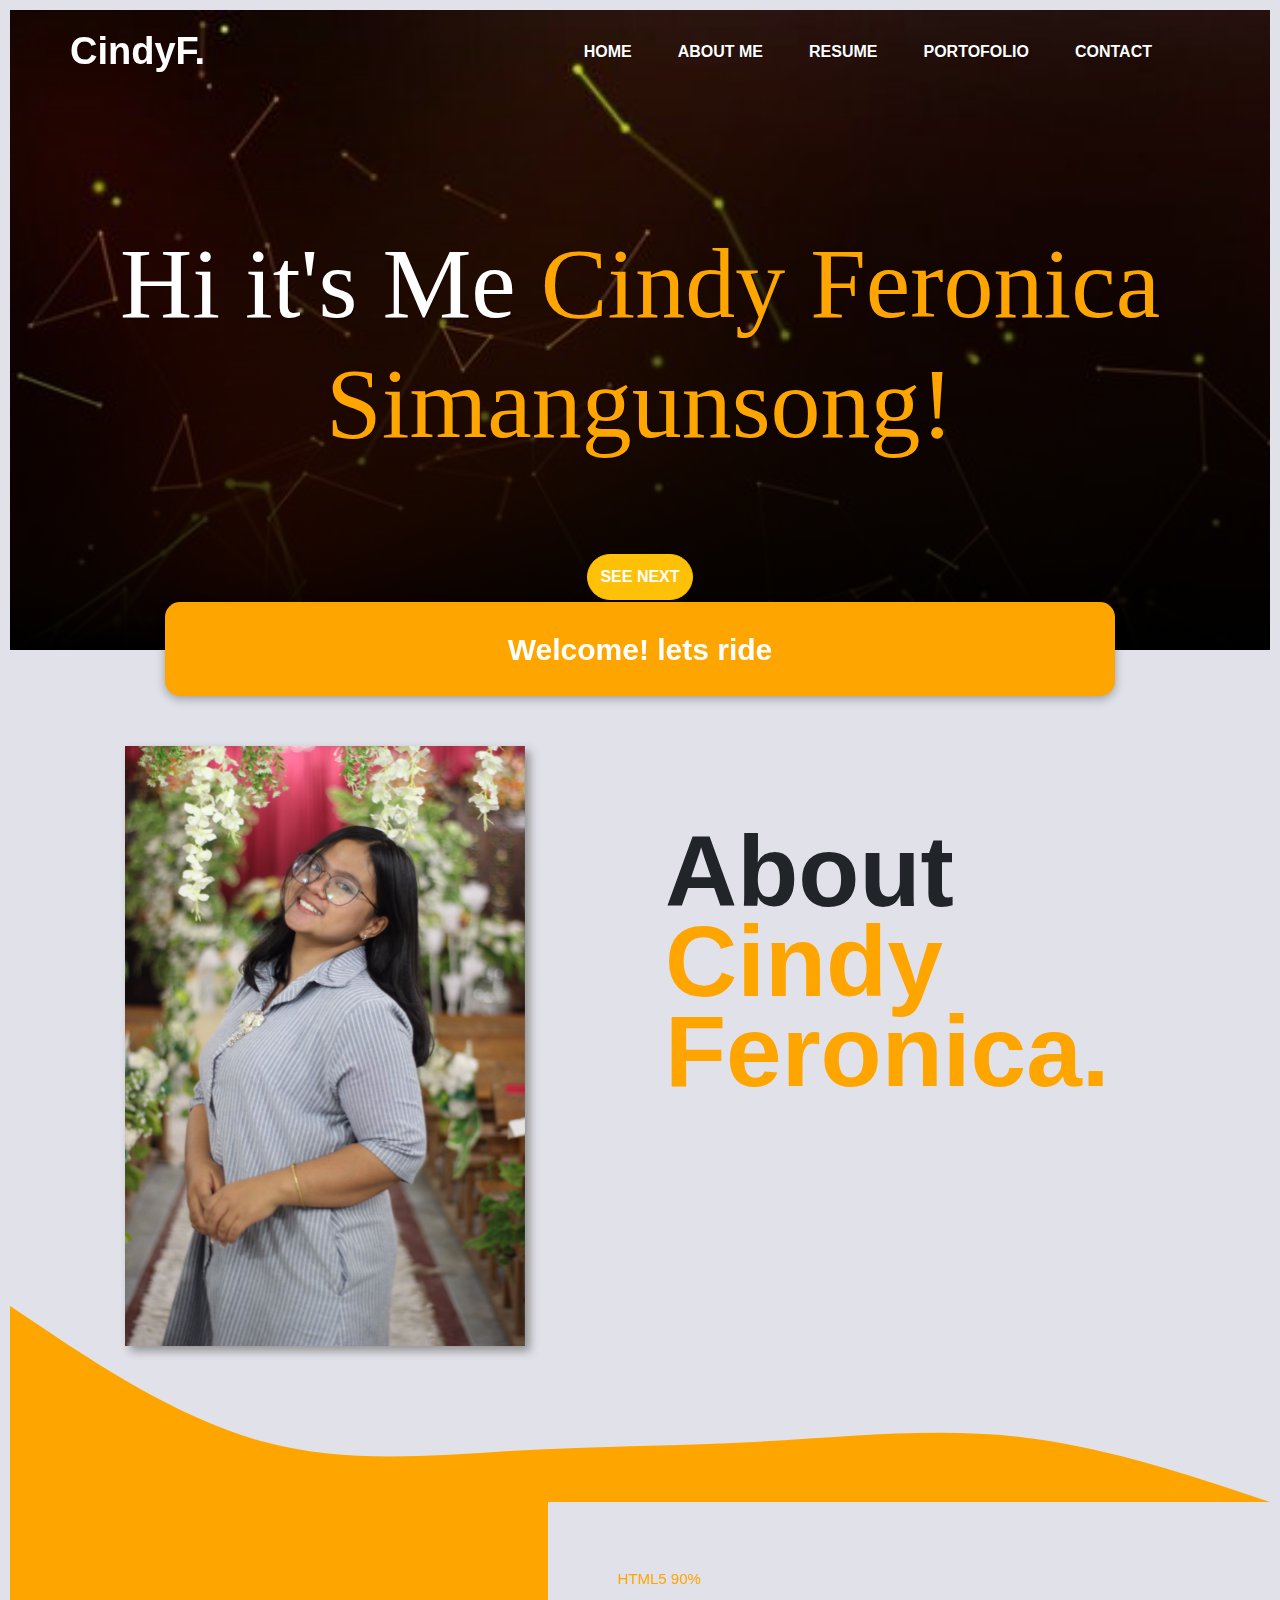
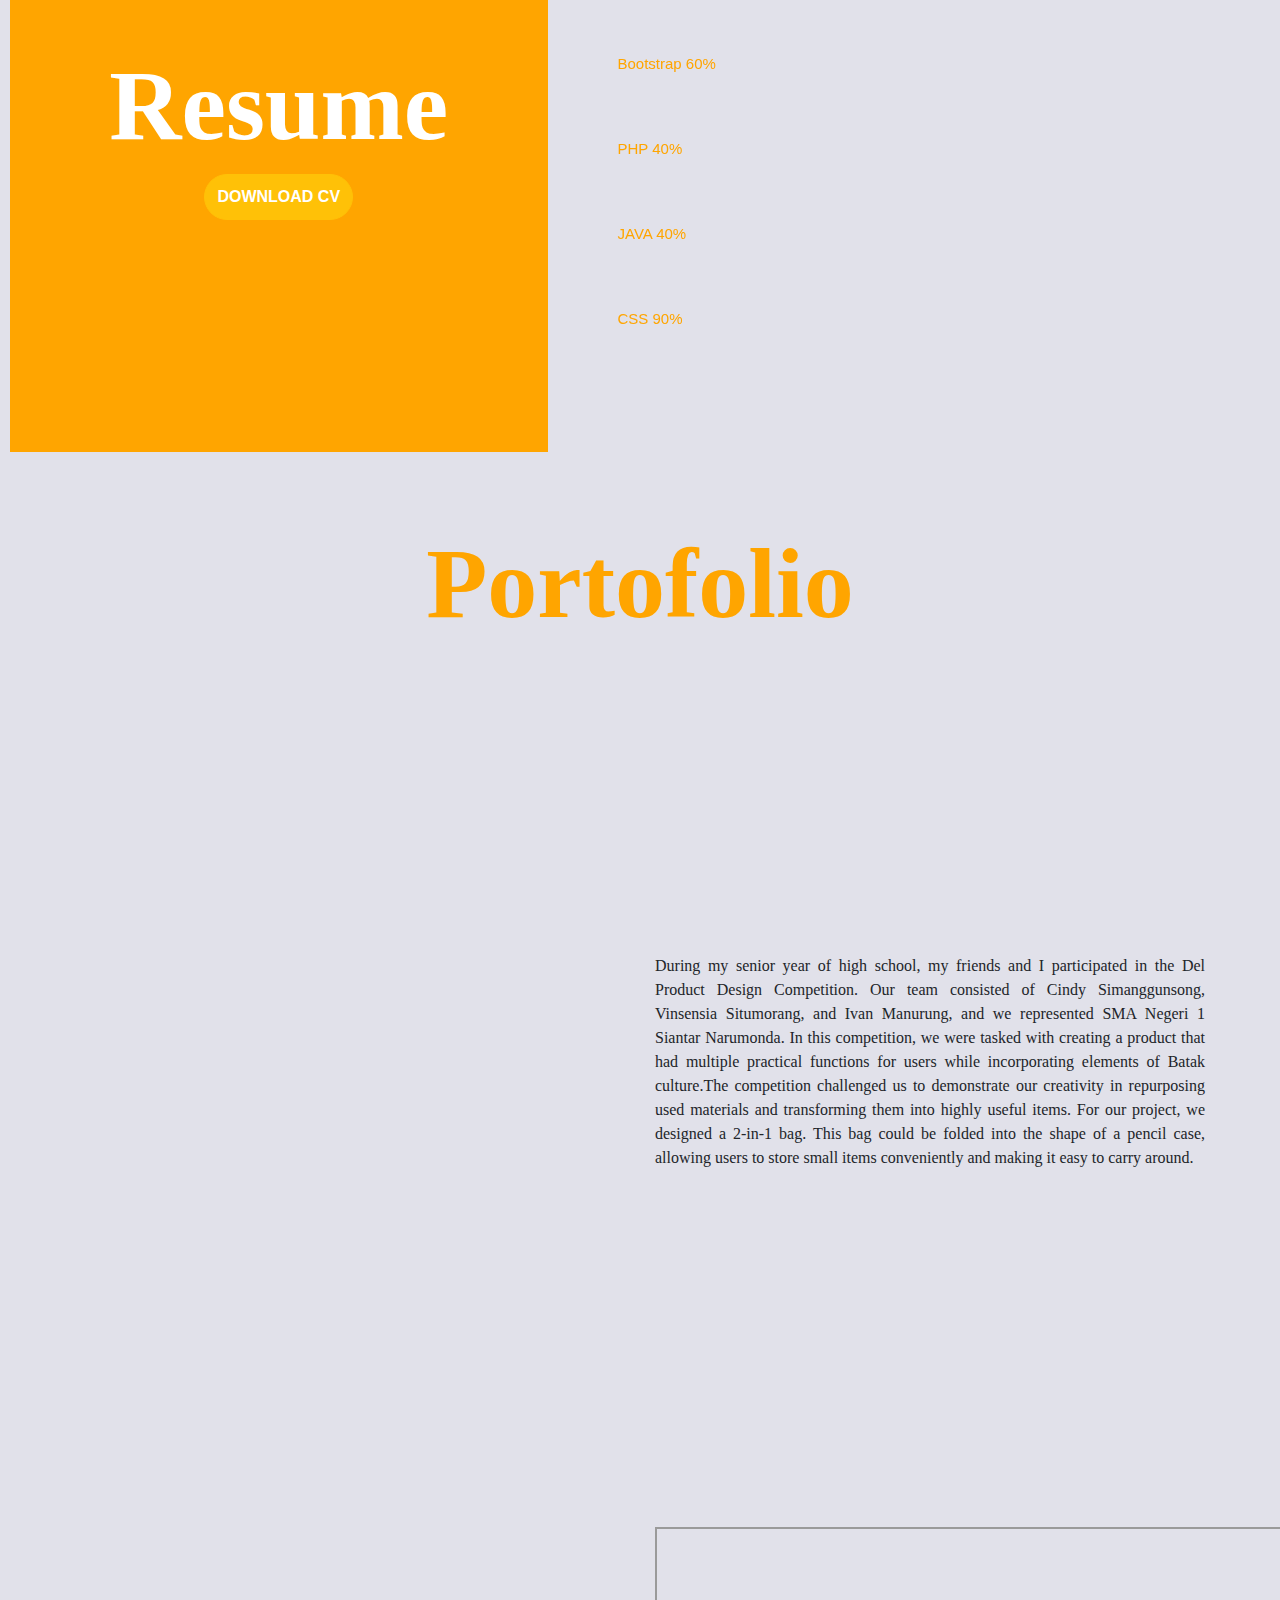
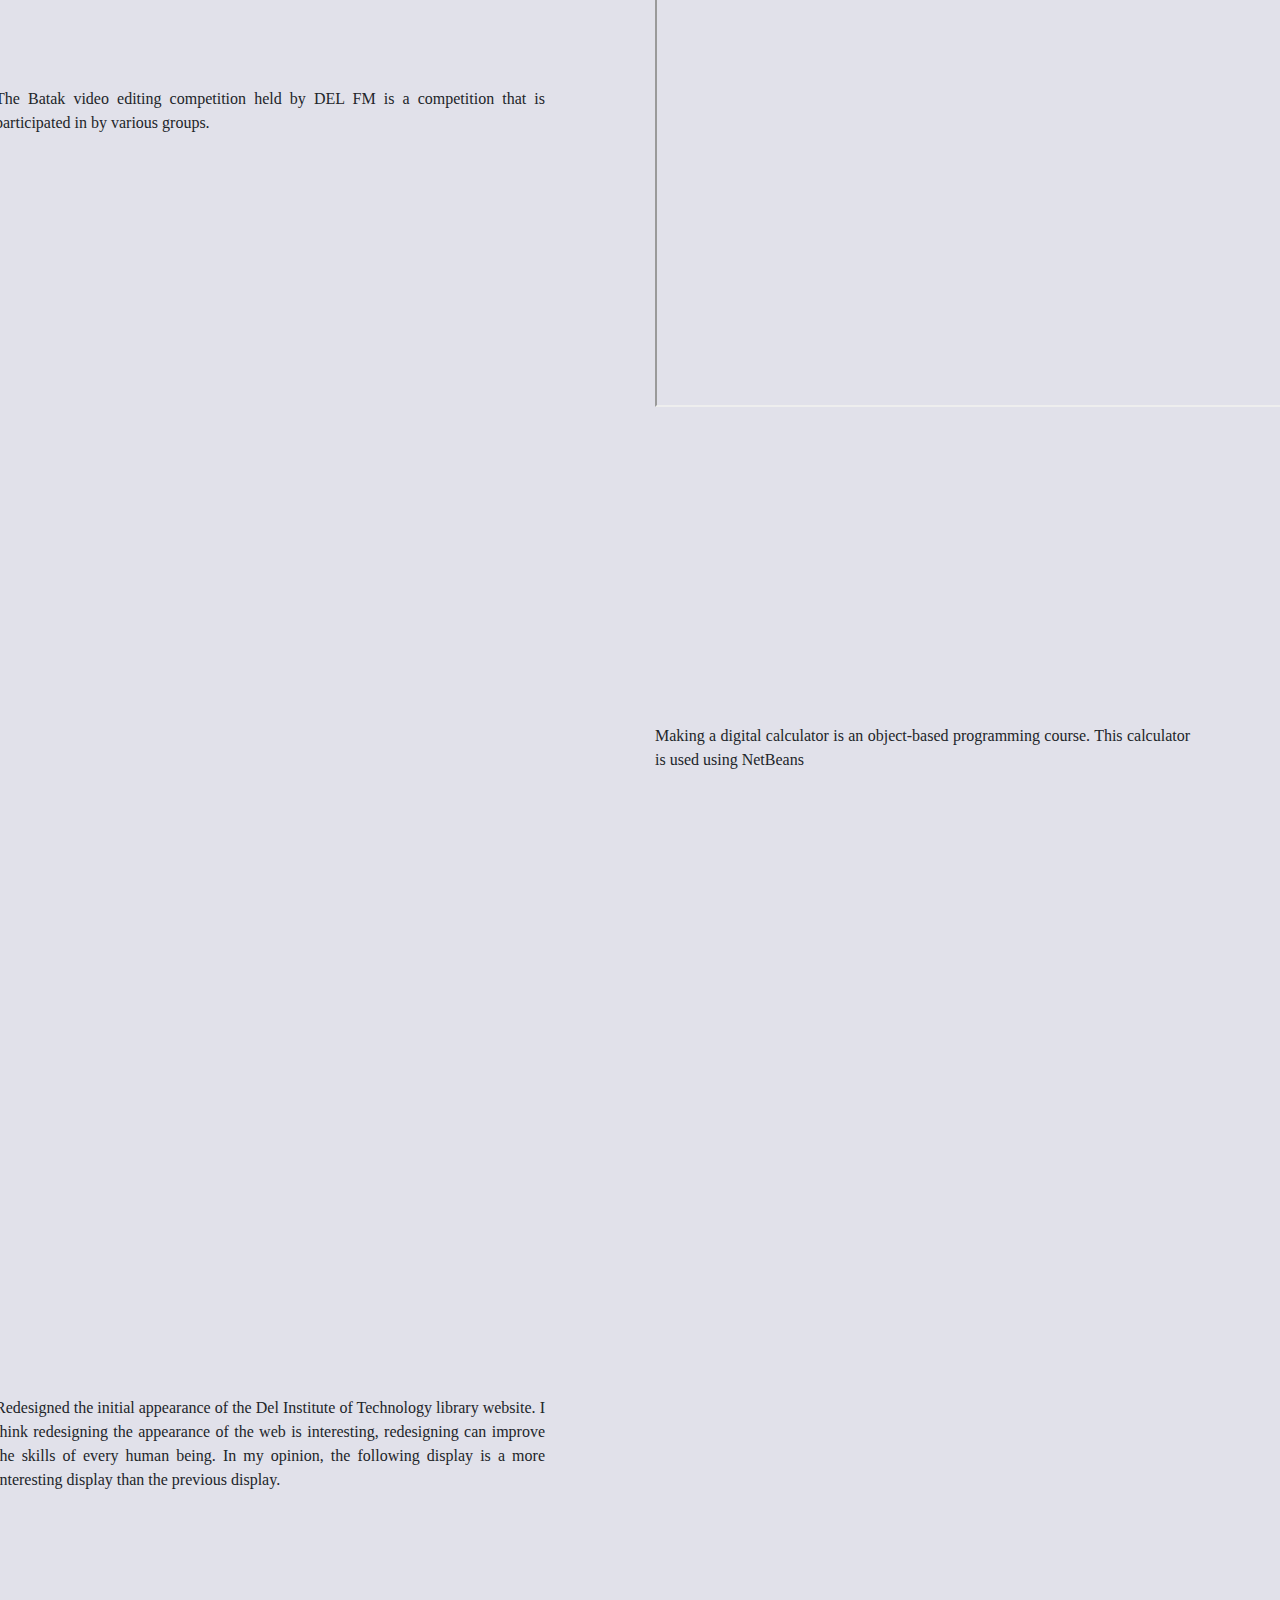
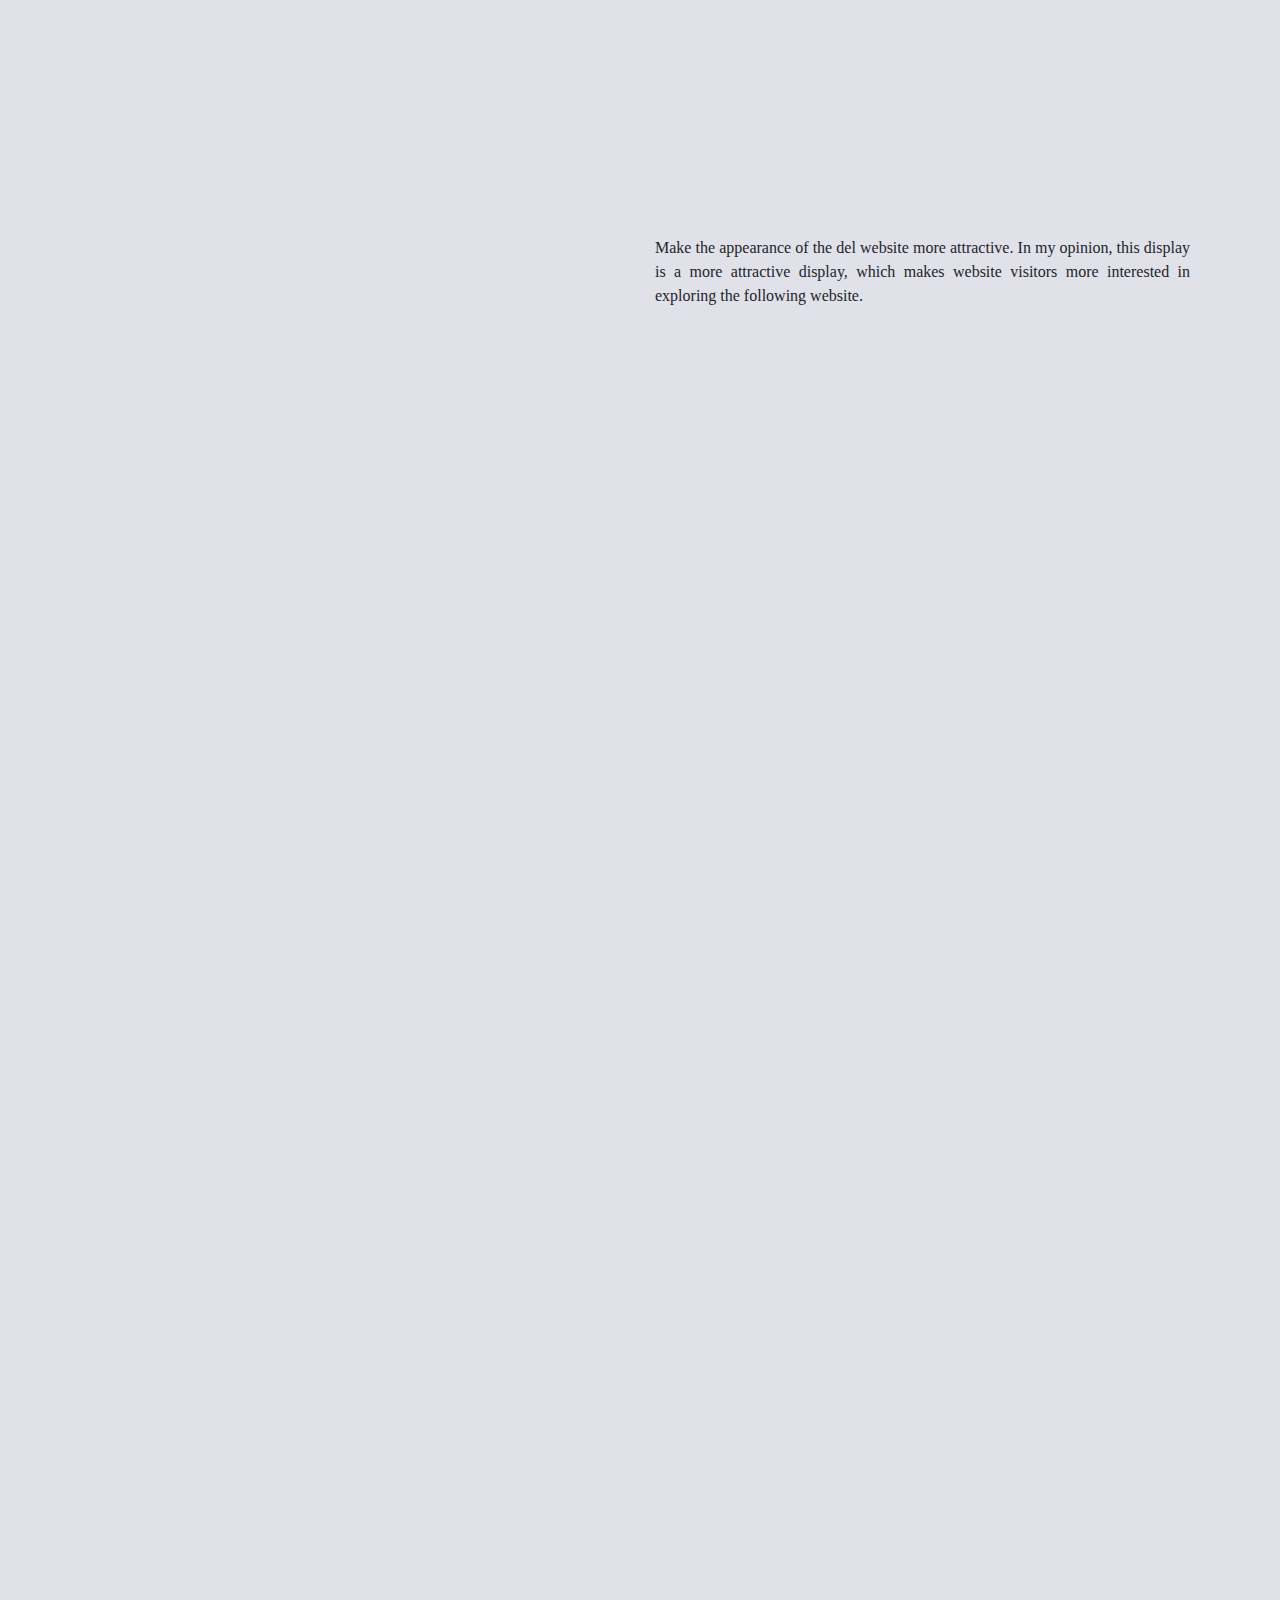
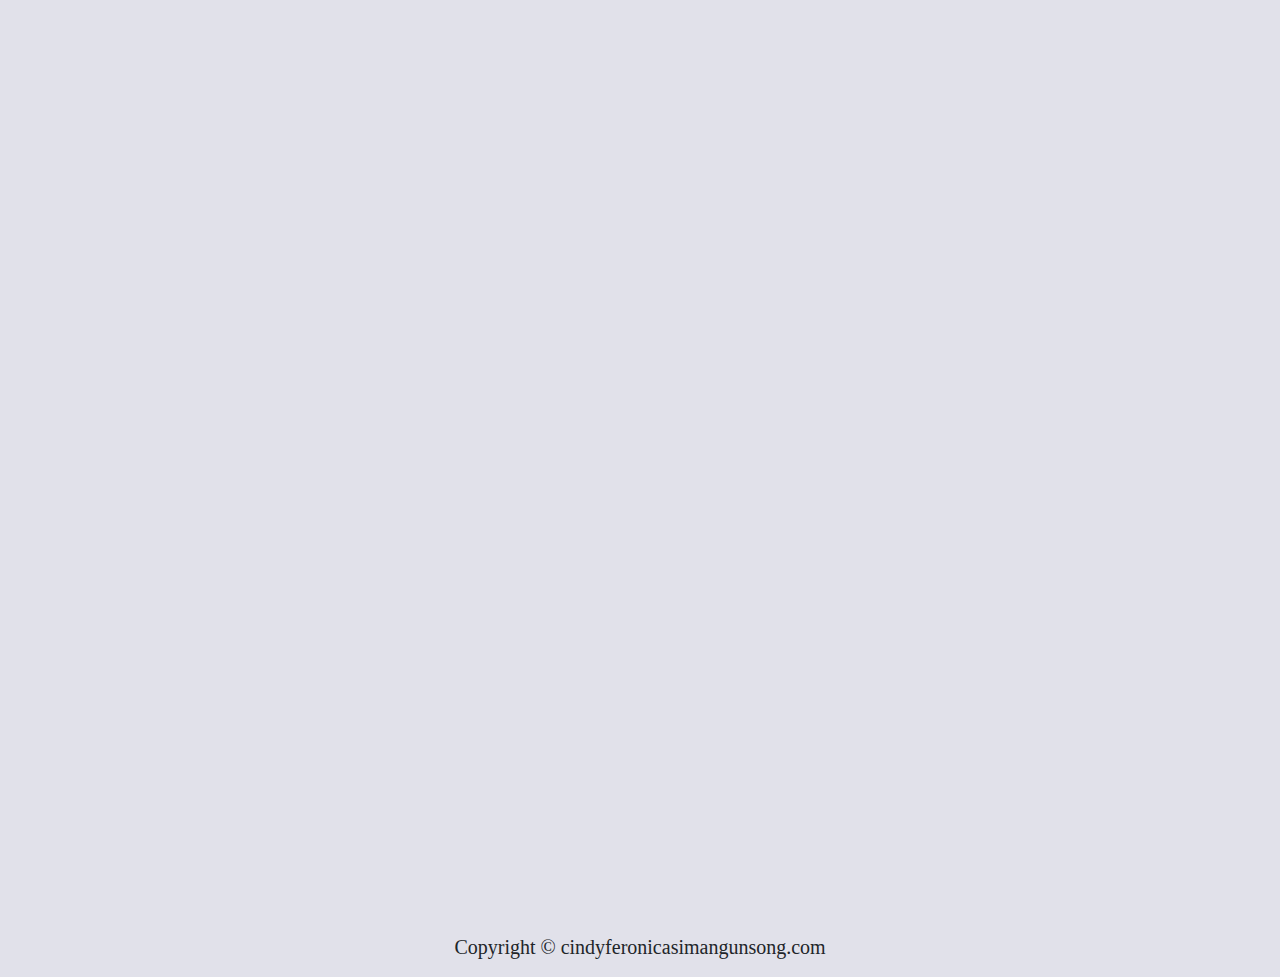
==== commit 16a11fbc: "Update index.html" ====
--- a/index.html
+++ b/index.html
@@ -179,7 +179,7 @@
         <div class="text-center">
             <div class="row contain">
               <div class="col-6 txtmee">
-              <h4 class="xd text-left" data-aos="fade-left" data-aos-duration="80">4️⃣. Redesigning <span style="color: orange"> the appearance of the IT Del library website</span></h4>     
+              <h4 class="xd text-left" data-aos="fade-left" data-aos-duration="80">4️⃣. Redesign <span style="color: orange"> the appearance of the IT Del library website</span></h4>     
               <p  class="xd text-left justify-text " data-aos="fade-left" data-aos-duration="80" >
                 <div class="justify-text">
                   Redesigned the initial appearance of the Del Institute of Technology library website. I think redesigning the appearance of the web is interesting, redesigning can improve the skills of every human being. 
@@ -199,7 +199,7 @@
         <img src="proyekdel.jpg" alt="me" class="img-fluid mee img-responsive" data-aos="fade-right" data-aos-duration="80"  >
         </div>
         <div class="col-6 txtmee">
-        <h4 class="xd text-left " data-aos="fade-left" data-aos-duration="80" >5️⃣.Create <span style="color: orange"> Calculator Programs and Designs </span></h4>     
+        <h4 class="xd text-left " data-aos="fade-left" data-aos-duration="80" >5️⃣.Redesign <span style="color: orange"> the del website </span></h4>     
         <p  class="xd text-left justify-text" data-aos="fade-left" data-aos-duration="80" >
           <div class="justify-text">
           Make the appearance of the del website more attractive. In my opinion, this display is a more attractive display, which makes website visitors more interested in exploring the following website.
@@ -292,4 +292,4 @@
     <footer>
     <center><h5> Copyright &copy; cindyferonicasimangunsong.com</h5></center>
     </footer>
-</html>+</html>
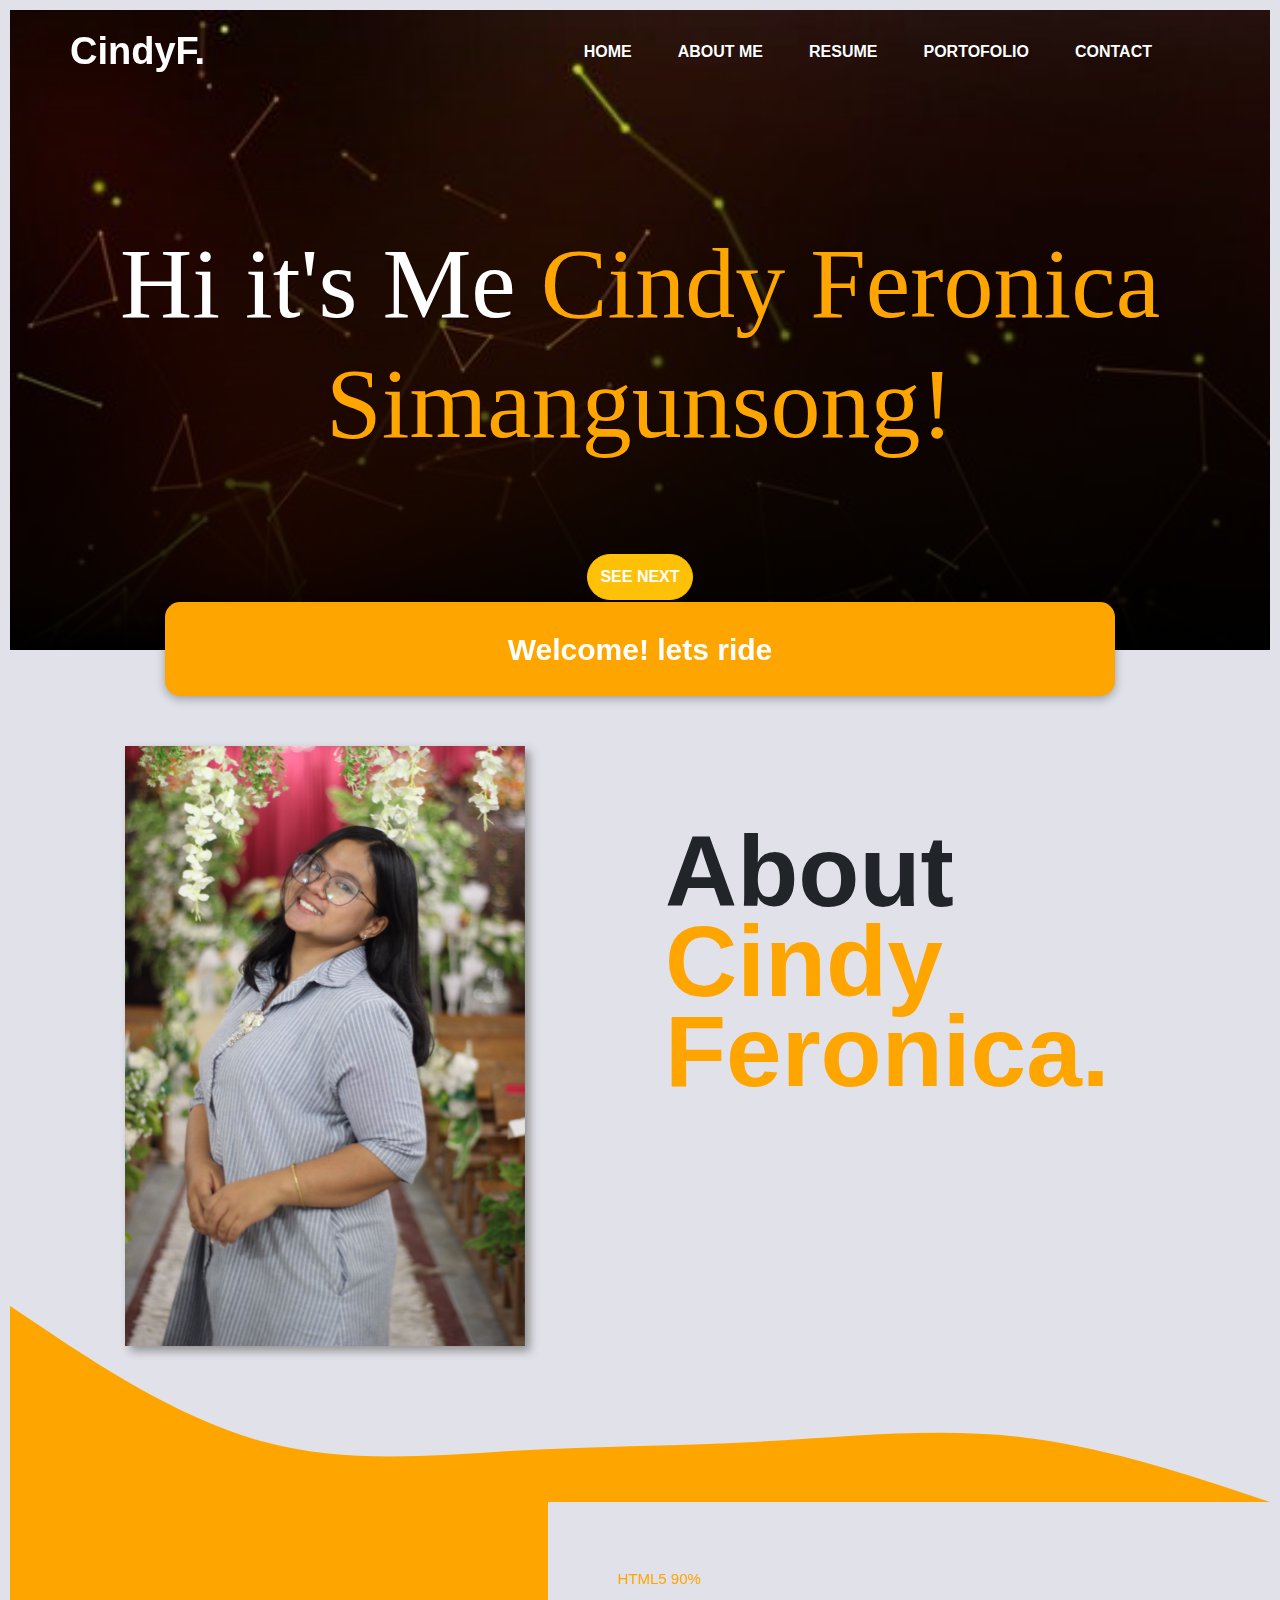
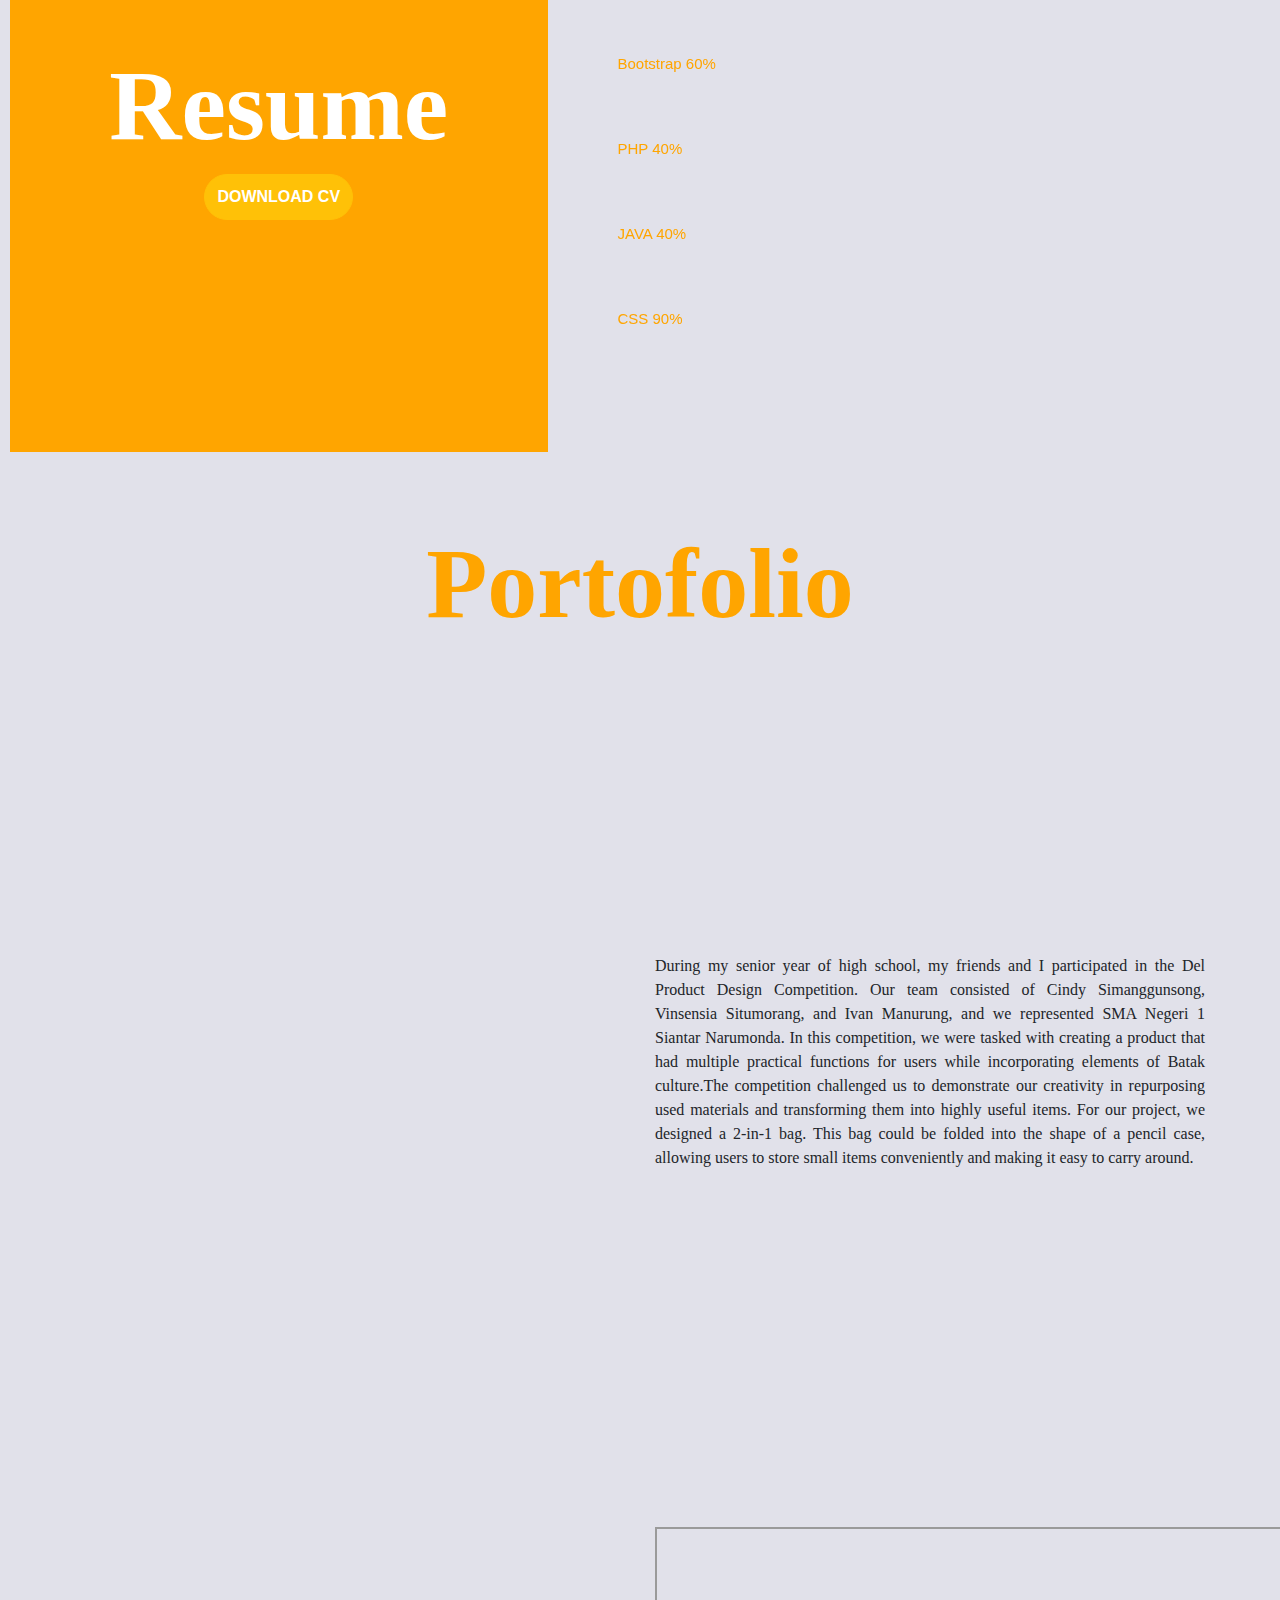
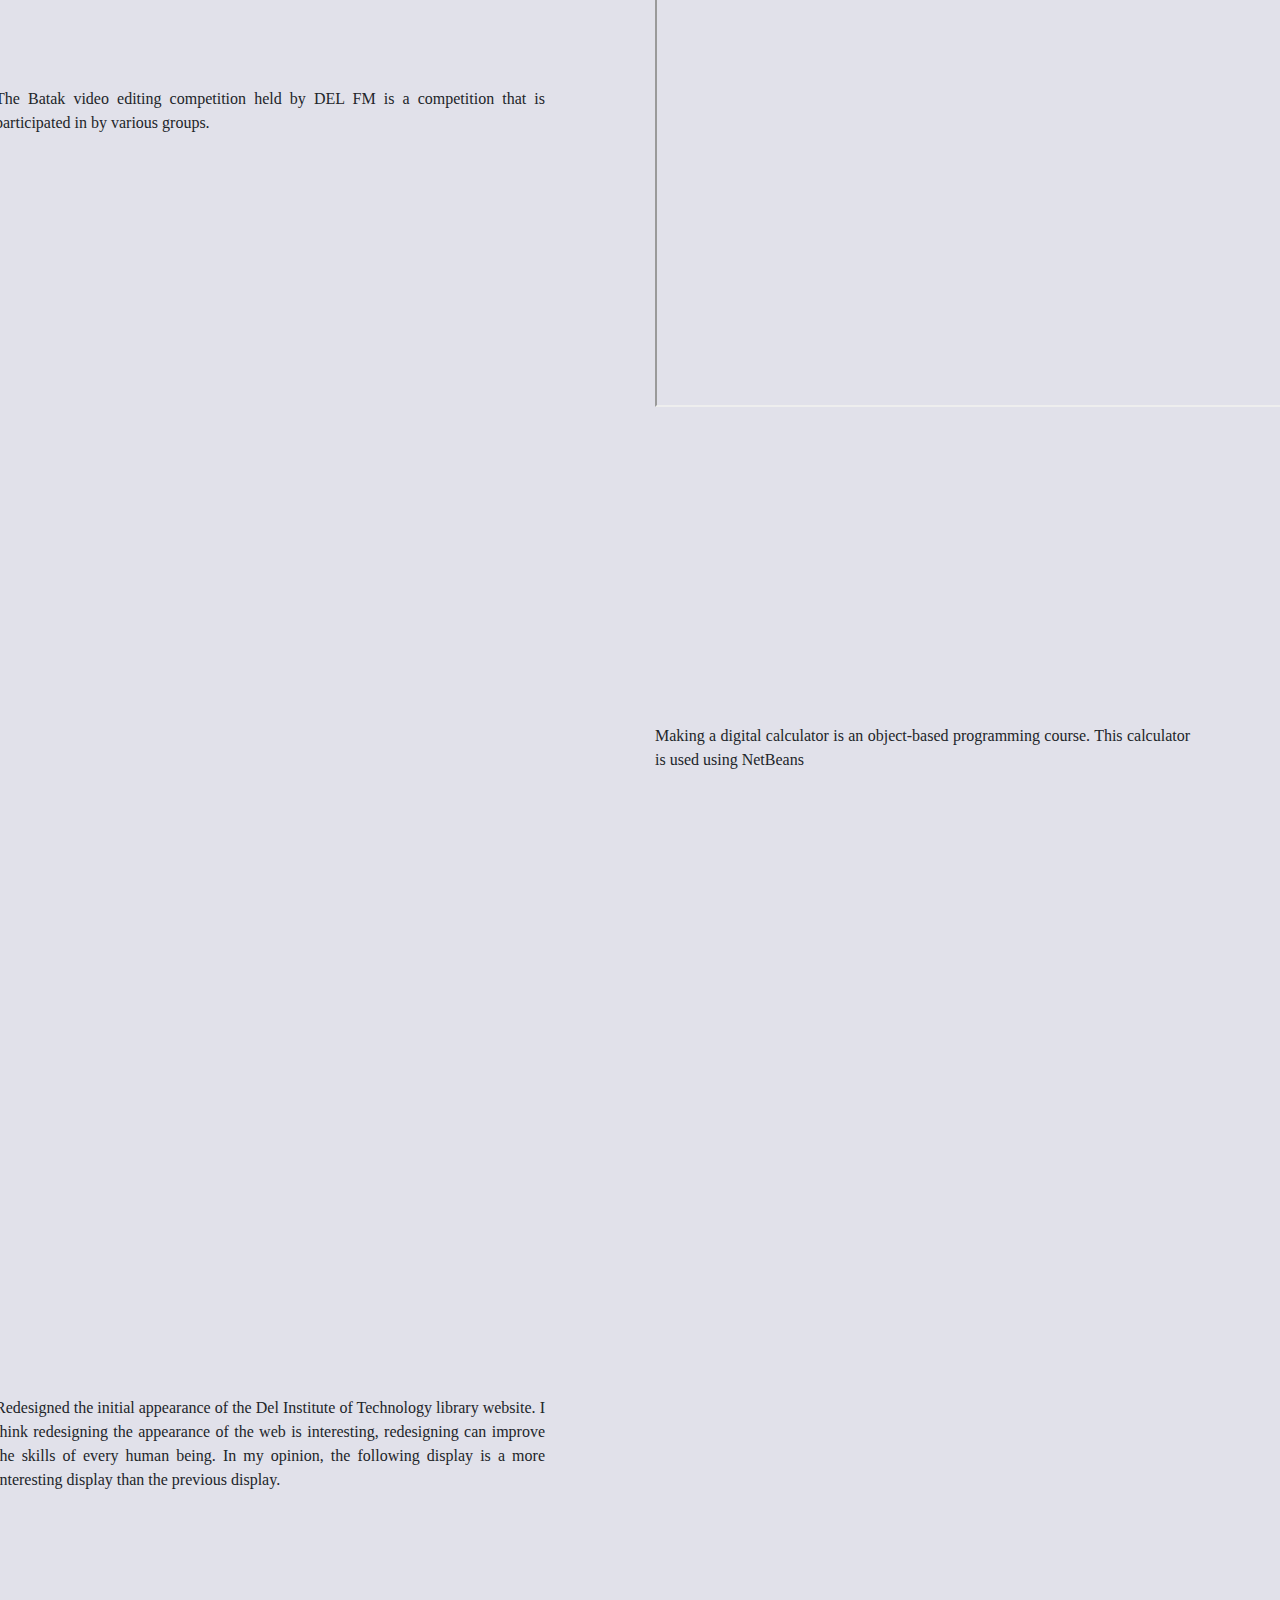
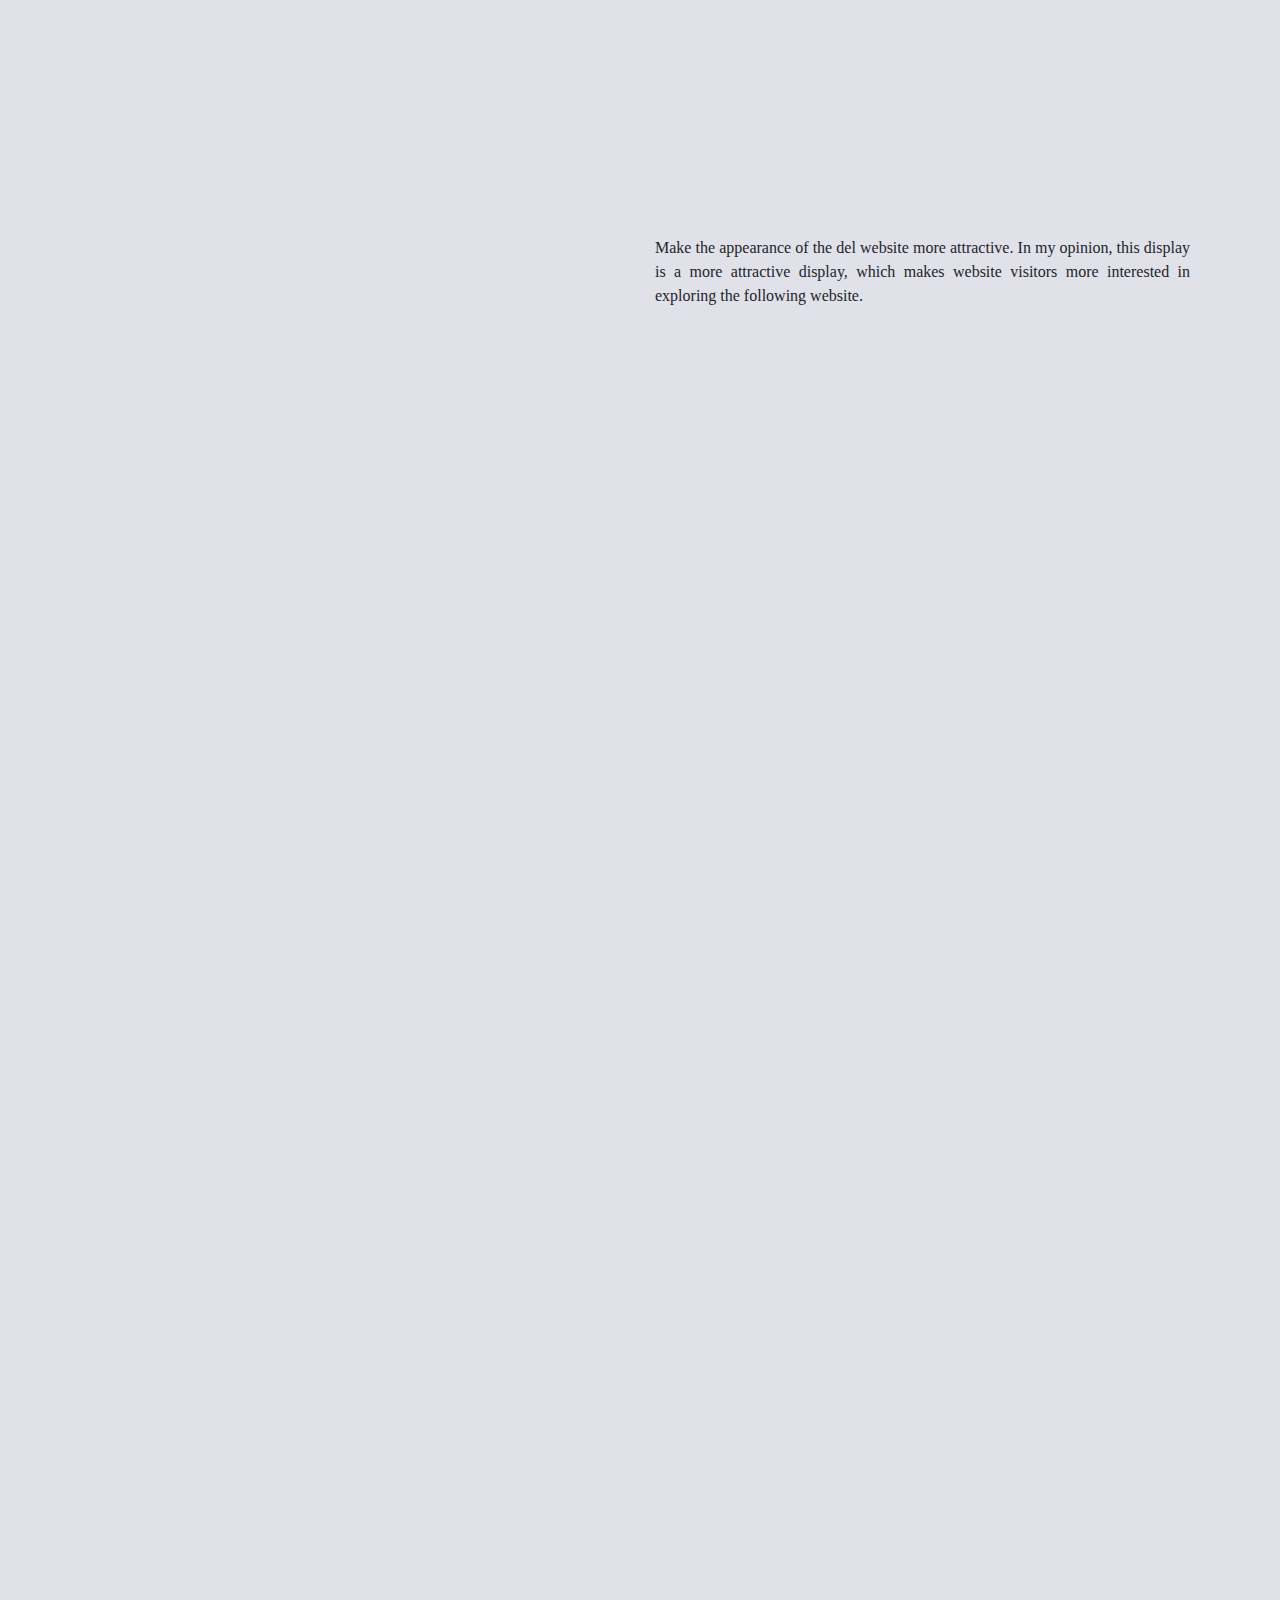
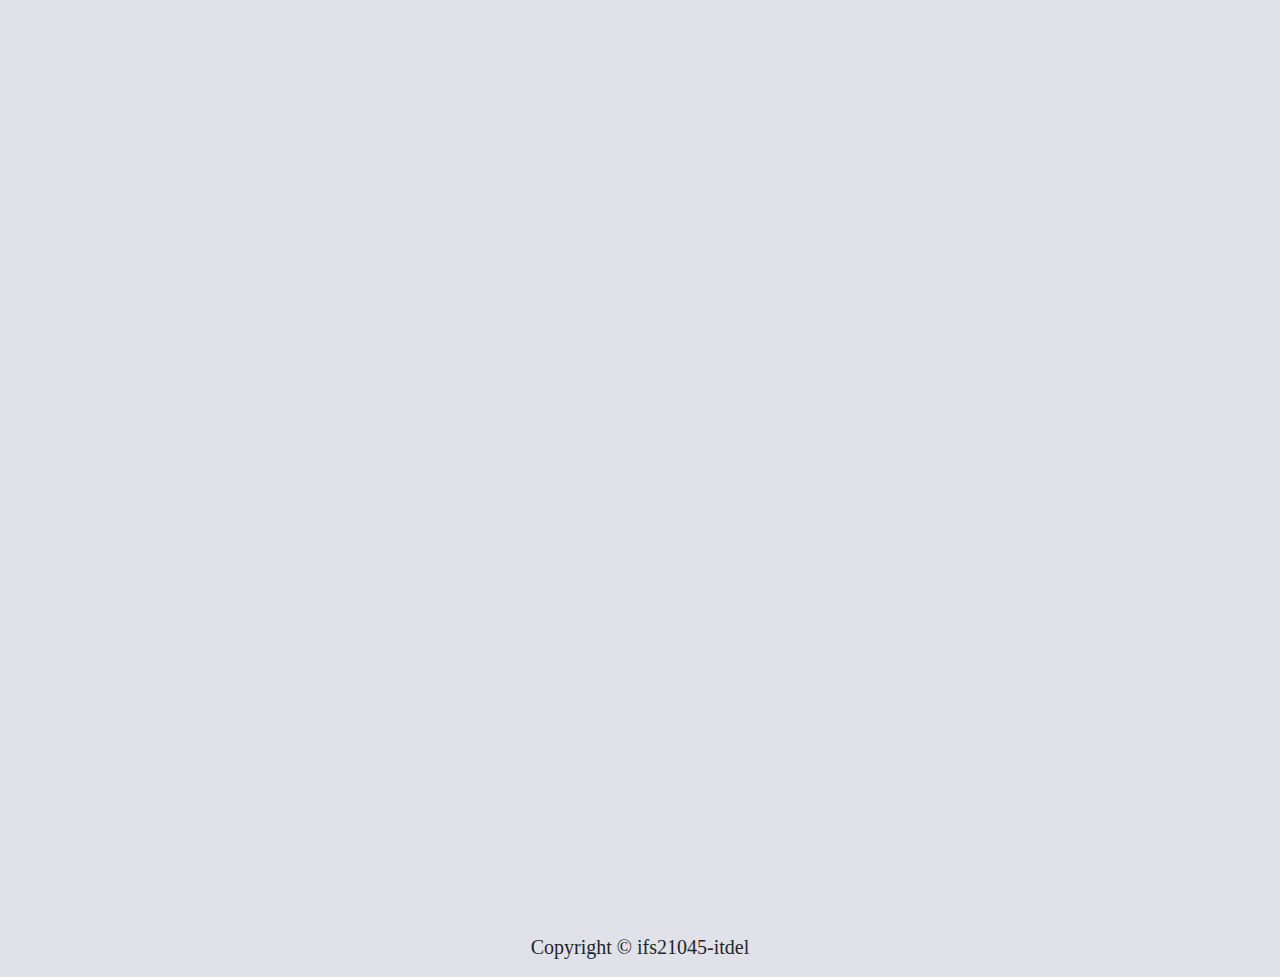
==== commit 19ca9cda: "Update index.html" ====
--- a/index.html
+++ b/index.html
@@ -290,6 +290,6 @@
     </script>
   </body>
     <footer>
-    <center><h5> Copyright &copy; cindyferonicasimangunsong.com</h5></center>
+    <center><h5> Copyright &copy; ifs21045-itdel </h5></center>
     </footer>
 </html>
